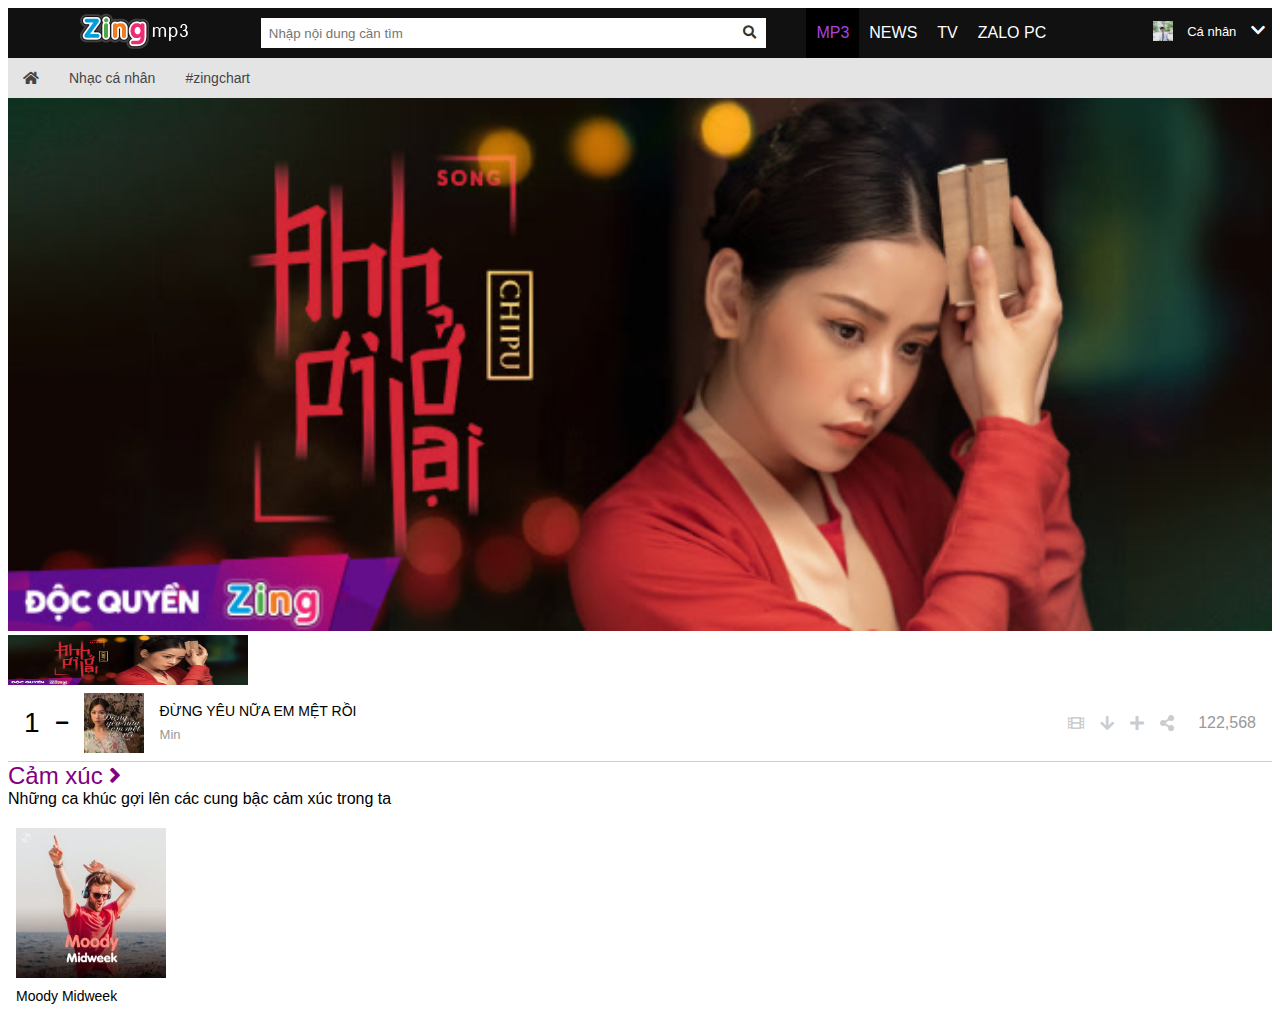
==== components.html @ 6f91f507 "Add feel component" ====
<!DOCTYPE html>
<html lang="en">
<head>
	<meta charset="UTF-8">
	<title>Component</title>
	<link rel="stylesheet" href="css/header.css">
	<link rel="stylesheet" href="css/nav.css">
	<link rel="stylesheet" href="css/banner.css">
	<link rel="stylesheet" href="css/zing-chart.css">
	<link rel="stylesheet" href="css/feel.css">
	<link rel="stylesheet" href="css/style.css">
	<link rel="stylesheet" href="https://use.fontawesome.com/releases/v5.8.1/css/all.css" />
</head>
<body>
	<!-- header -->
	<div class="header">
		<header>
			<div class="logo">
				<a href="#"><img src="images/icons/logo.png" alt="" /></a>
			</div>
			<div class="search-form">
				<form action="">
					<div class="input">
					<input type="text" name="" value="" placeholder="Nhập nội dung cần tìm">
					<button><i class="fas fa-search"></i></button>
					</div>
				</form>
			</div>
			<ul class="list-item">
				<a class="item active" href="#"><li>Mp3</li></a>
				<a class="item" href="#"><li>News</li></a>
				<a class="item" href="#"><li>Tv</li></a>
				<a class="item" href="#"><li>Zalo Pc</li></a>
			</ul>
			<div class="individual">
				<div class="hidden">
					<img src="images/header/individual.jpg" alt="">
					<div class="option">
						<a href="#"><i class="far fa-user-circle"></i> Nhạc cá nhân</a>
						<a href="#"><i class="fas fa-sign-out-alt"></i> Đăng xuất</a>						
					</div>
				</div>
				<div class="img"></div>
				<div class="text">Cá nhân</div>
				<div class="icon"><i class="fas fa-chevron-down"></i></div>
			</div>
		</header>
	</div>
	<!-- !header -->

	<!-- nav -->
	<div class="header">
		<nav>
			<ul class="main-menu">
				<li><a href="#"><i class="fas fa-home"></i></a></li>
				<li><a href="#">Nhạc cá nhân</a></li>
				<li class="has-sub-menu">
					<a href="#">#zingchart</a>
					<ul class="sub-menu">
						<li>
							<ul class="list-item">
								<li><h4>#zingchart</h4></li>
								<li><a href="#">bài hát</a></li>
								<li><a href="#">mv</a></li>
							</ul>
						</li>
						<li>
							<ul class="list-item">
								<li><h4>Tuần</h4></li>
								<li><a href="#">bài hát</a></li>
								<li><a href="#">mv</a></li>
							</ul>
						</li>
						<li>
							<ul class="list-item">
								<li><h4>Us - Uk chart</h4></li>
								<li><a href="#">bài hát</a></li>
								<li><a href="#">mv</a></li>
							</ul>
						</li>
						<li>
							<ul class="list-item">
								<li><h4>Kpop chart</h4></li>
								<li><a href="#">bài hát</a></li>
								<li><a href="#">mv</a></li>
							</ul>
						</li>
					</ul>
				</li>
			</ul>
		</nav>
	</div>
	<!-- !nav -->

	<!-- banner -->
	<div class="main">
		<div class="banner">
			<div class="image">
				<img src="images/banner/item1.jpg" alt="">
			</div>
			<div class="slide">
				<div class="item">
					<img src="images/banner/item1.jpg" alt="">
					<div class="overlay"></div>
				</div>
			</div>
		</div>
	</div>
	<!-- !banner -->

	<!-- zing-chart -->
	<div class="zing-chart">
		<div class="zing-chart-item">
			<div class="number">1 <i class="fas fa-minus"></i></div>
			<div class="info">
				<div class="image">
					<img src="./images/zing-chart/item1.jpg" alt="">
					<div class="overlay"></div>
				</div>
				<div class="song">
					<div class="title">Đừng yêu nữa em mệt rồi</div>
					<div class="singer">Min</div>
				</div>
			</div>
			<div class="icon">
				<i class="fas fa-film"></i>
				<i class="fas fa-arrow-down"></i>
				<i class="fas fa-plus"></i>
				<i class="fas fa-share-alt"></i>
			</div>
			<div class="view-count">122,568</div>
		</div>
	</div>
	<!-- zing-chart -->

	<!-- feel -->
	<div class="feel">
		<h3>Cảm xúc <i class="fas fa-angle-right"></i></h3>
		<p>Những ca khúc gợi lên các cung bậc cảm xúc trong ta</p>
		<div class="wrapper">
			<div class="row">
				<div class="feel-item">
					<div class="image">
						<img src="images/feel/item1.jpg" alt="">
						<div class="overlay">
							<img src="images/icons/play.png" alt="">
						</div>
					</div>
					<div class="title">Moody Midweek</div>
					<div class="singer"></div>
				</div>
			</div>
		</div>
	</div>
	<!-- !feel -->
	
</body>
</html>
---- css/header.css ----
* {
	box-sizing: border-box;
	font-family: Arial, sans-serif;
}

.header {
	
}

.header header {
	background-color: #111;
	color: #FFF;
	display: grid;
	grid-template-columns: 20% 40% 30% 10%;
	height: 50px;
}

.header header .logo {
	display: flex;
	justify-content: center;
	align-items: center;
	height: 50px;
}

.header header .logo img {
	height: 36px; 
}

.header header .search-form {
	margin: 10px 0;
	height: 30px;
	display: flex;
	background-color: #FFF;
}

.header header .search-form form {
	flex-grow: 1;
	display: flex;
}

.header header .search-form form .input {
	flex-grow: 1;
	display: flex;
	align-items: center;
	grid-template-columns: 95% 5%;
}

.header header .search-form form .input input {
	flex-basis: 94%;
	height: 100%;
	padding: 0 8px;
	border: none;
}

.header header .search-form form .input button {
	height: 100%;
	background: #FFF;
	border: none;
}

.header header .search-form form .input button:hover {
	background: #DDD;
}

.header header .search-form form .input i {
	color: #333;
	flex-basis: 6%;
	padding: 4px;
	display: flex;
	justify-content: center;
	align-items: center;
}

.header header .list-item {
	display: flex;
	list-style: none;
	height: 50px;
	margin: 0;
}

.header header .list-item .item {
	padding: 0 10px;
	display: flex;
	justify-content: center;
	align-items: center;
	color: #FFF;
	text-decoration: none;
	text-transform: uppercase;
}

.header header .list-item .item:hover {
	background-color: #000;
	color: rgb(168, 69, 222);
}

.header header .list-item .active {
	background-color: #000;
	color: rgb(168, 69, 222);
}

.header header .individual {
	display: flex;
	justify-content: space-around;
	align-items: center;
	height: 46px;
	position: relative;
}

.header header .individual .img {
	width: 20px;
	height: 20px;
	background-image: url('../images/header/individual.jpg');
	background-size: cover;
}

.header header .individual .text {
	font-size: 13px;
}

.header header .individual .hidden {
	width: 310px;
	height: 140px;
	background-color: #FFF;
	position: absolute;
	top: 100%;
	right: 0;
	display: none;
	padding: 15px 20px;
}

.header header .individual:hover .hidden {
	display: flex;
}

.header header .individual .hidden img {
	width: 80px;
	height: 80px;
}

.header header .individual .hidden .option {
	height: 80px;
	padding: 0 16px;
	display: flex;
	flex-direction: column;
	justify-content: space-around;
}

.header header .individual .hidden .option a {
	color: #000;
	text-decoration: none;
	margin-bottom: 8px;
}

.header header .individual .hidden .option a:hover {
	color: #f948c9;
}
---- css/nav.css ----
nav {
	background-color: #E4E4E4;
	height: 40px;
	font-size: 14px;
}

nav .main-menu {
	display: flex;
	list-style: none;
	padding: 0;
	height: 100%;
	margin: 0;
}

nav .main-menu a {
	display: flex;
	justify-content: center;
	align-items: center;
	height: 100%;
	text-decoration: none;
	color: #444;
	padding: 0 15px;
	transition: all 0.3s;
}

nav .main-menu a:hover {
	background-color: #FFF;
	color: rgb(168, 69, 222);
}

nav .main-menu .has-sub-menu {
	position: relative;
	transition: all 0.3s;
}

nav .main-menu .has-sub-menu:hover .sub-menu {
	display: flex;
	background-color: #FFF;
	padding: 0 20px;
}

nav .main-menu .sub-menu {
	display: none;
	position: absolute;
	list-style: none;
	top: 100%;
	left: 0;
}

nav .main-menu .sub-menu .list-item {
	width: 150px;
	display: flex;
	flex-direction: column;
	padding: 20px 0;
	list-style: none;
}

nav .main-menu .sub-menu .list-item h4 {
	color: #777;
	text-transform: uppercase;
	margin: 10px 0;
}

nav .main-menu .sub-menu .list-item a{
	display: flex;
	justify-content: left;
	padding: 0;
	margin-bottom: 8px;
	text-transform: capitalize;
}
---- css/banner.css ----
.main .banner {
	display: flex;
	flex-direction: column;
}

.main .banner .image img {
	width: 100%;
}

.main .banner .slide {
	display: flex;
	justify-content: space-between;
}

.main .banner .slide .item {
	position: relative;
	height: 50px;
	width: 122px;
	background-size: cover;
	width: 19%;
	transition: all 1s;
}

.main .banner .slide .item img {
	width: 100%;
	height: 100%;
}

.main .banner .slide .item:hover .overlay {
	opacity: 1;
	background-color: rgba(232, 122, 210, 0.3);
}
---- css/zing-chart.css ----
.zing-chart .zing-chart-item {
	padding: 8px 0px;
	display: flex;
	border-bottom: 1px solid #CCC;
}

.zing-chart .zing-chart-item .number {
	display: flex;
	justify-content: center;
	align-items: center;
	padding: 0 16px;
	font-size: 28px;
	font-weight: 400;
}

.zing-chart .zing-chart-item .number i {
	margin-left: 16px;
	font-size: 0.5em;
}

.zing-chart .zing-chart-item .info {
	display: flex;
	align-items: center;
	flex-grow: 1;
}

.zing-chart .zing-chart-item .info .image {
	position: relative;
	width: 60px;
	height: 60px;
}

.zing-chart .zing-chart-item .info .image:hover .overlay{
	opacity: 1;
}

.zing-chart .zing-chart-item .info .image img {
	width: 100%;
	height: 100%;
}

.zing-chart .zing-chart-item .info .song {
	padding: 0 16px;
}

.zing-chart .zing-chart-item .info .song .title {
	font-size: 14px;
	margin-bottom: 8px;
	text-transform: uppercase;
}

.zing-chart .zing-chart-item .info .song .singer {
	font-size: 13px;
	color: #999;
}

.zing-chart .zing-chart-item .icon {
	display: flex;
	justify-content: center;
	align-items: center;
	color: #CCC;
}

.zing-chart .zing-chart-item .icon i {
	margin: 0 8px;
}

.zing-chart .zing-chart-item .info .icon i {
	margin: 0 2px;
}

.zing-chart .zing-chart-item .view-count {
	padding: 0 16px;
	color: #999;
	display: flex;
	justify-content: center;
	align-items: center;
}
---- css/feel.css ----
.feel h3 {
	color: rgb(128, 0, 128);
	font-size: 1.5em;
	font-weight: 300;
	margin: 0;
}

.feel p {
	color: ;
	margin: 0 0 20px;
}

.feel .wrapper {
 	display: flex;
 	flex-direction: column;
}

.feel .wrapper .row {
	display: flex;
}

.feel .feel-item {
	width: 180px;
	display: flex;
	flex-direction: column;
	min-height: 200px;
	padding: 0 8px;
}

.feel .feel-item .image {
	width: 150px;
	height: 150px;
	position: relative;
	margin-bottom: 10px;
}

.feel .feel-item .image:hover .overlay{
	opacity: 1;
}

.feel .feel-item .image img{
	width: 100%;
	height: 100%;
}

.feel .feel-item .title {
	font-weight: 500;
	font-size: 14px;
	text-transform: capitalize;
	margin-bottom: 8px;
}

.feel .feel-item .singer {
	font-weight: 300;
	font-size: 13px;
	color: #999;
	text-transform: capitalize;
}
---- css/style.css ----
.overlay {
	height: 100%;
	width: 100%;
	background-color: rgba(0, 0, 0, 0.3);
	position: absolute;
	top: 0;
	left: 0;
	opacity: 0;
	transition: all 0.3s;
	display: flex;
	justify-content: center;
	align-items: center;
}

.overlay img {
	transform: scale(0.2);
	transition: all 0.3s;
}

.overlay:hover img{
	transform: scale(0.5);
}
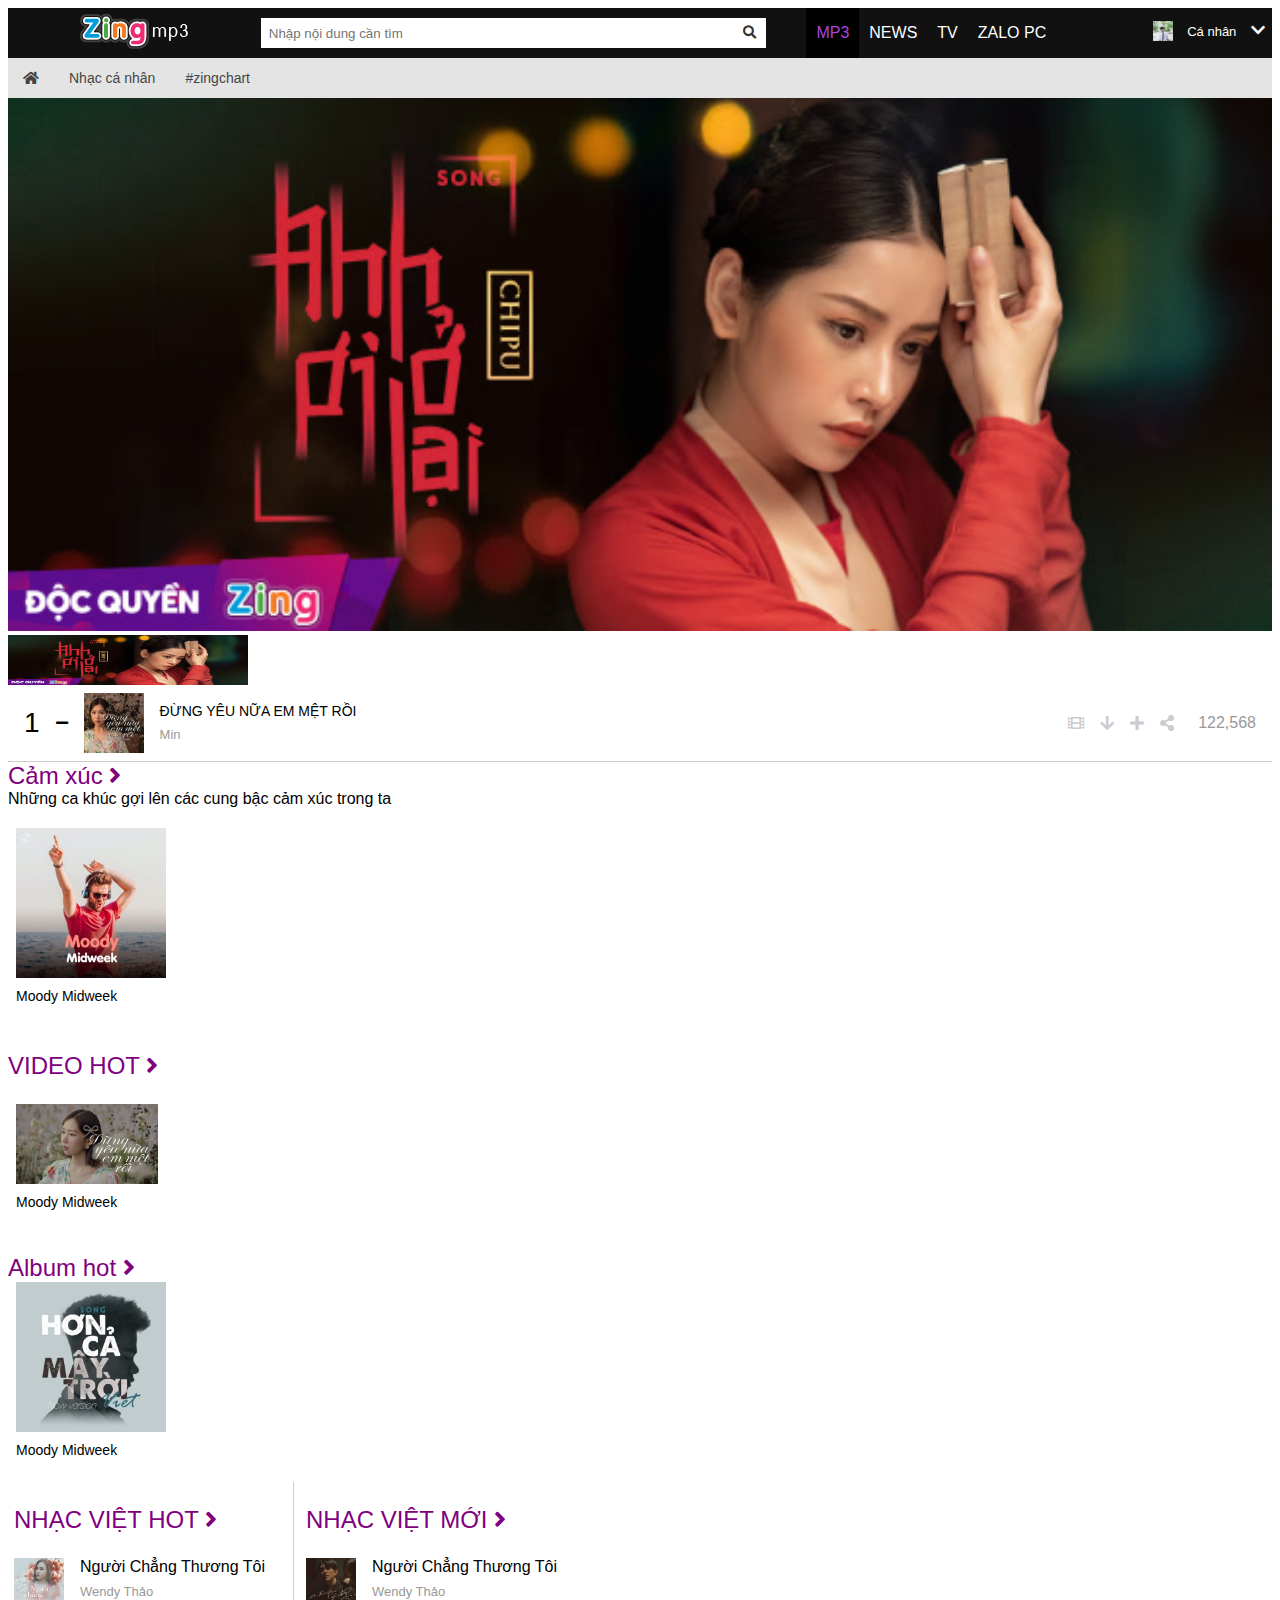
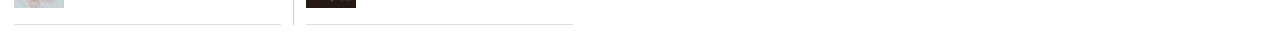
==== commit c683902a: "Add hot-album, hot-videl, vietnamese-music component" ====
--- a/components.html
+++ b/components.html
@@ -8,6 +8,8 @@
 	<link rel="stylesheet" href="css/banner.css">
 	<link rel="stylesheet" href="css/zing-chart.css">
 	<link rel="stylesheet" href="css/feel.css">
+	<link rel="stylesheet" href="css/hot-video.css">
+	<link rel="stylesheet" href="css/vietnamese-music.css">
 	<link rel="stylesheet" href="css/style.css">
 	<link rel="stylesheet" href="https://use.fontawesome.com/releases/v5.8.1/css/all.css" />
 </head>
@@ -154,5 +156,76 @@
 	</div>
 	<!-- !feel -->
 	
+	<!-- hot-video -->
+	<div class="hot-video">
+		<h3>Video hot <i class="fas fa-angle-right"></i></h3>
+		<div class="wrapper">
+			<div class="row">
+				<div class="hot-video-item">
+					<div class="image">
+						<img src="images/hot-video/item1.jpg" alt="">
+						<div class="overlay">
+							<img src="images/icons/play.png" alt="">
+						</div>
+					</div>
+					<div class="title">Moody Midweek</div>
+					<div class="singer"></div>
+				</div>
+			</div>
+		</div>
+	</div>
+	<!-- !hot-video -->
+
+	<!-- hot-album -->
+	<div class="feel">
+		<h3>Album hot <i class="fas fa-angle-right"></i></h3>
+		<div class="wrapper">
+			<div class="row">
+				<div class="feel-item">
+					<div class="image">
+						<img src="images/hot-album/item1.jpg" alt="">
+						<div class="overlay">
+							<img src="images/icons/play.png" alt="">
+						</div>
+					</div>
+					<div class="title">Moody Midweek</div>
+					<div class="singer"></div>
+				</div>
+			</div>
+		</div>
+	</div>
+	<!-- !hot-album -->
+
+	<!-- vietnamese-music -->
+	<div class="vietnamese-music">
+		<div class="left">
+			<h3>Nhạc việt HOT <i class="fas fa-angle-right"></i></h3>
+			<div class="item">
+				<div class="image">
+					<img src="images/vietnamese-music/hot/item1.jpg" alt="">
+					<div class="overlay"></div>
+				</div>
+				<div class="info">
+					<div class="title">Người chẳng thương tôi</div>
+					<div class="singer">Wendy thảo</div>
+				</div>
+			</div>
+		</div>
+		<div class="right">
+			<h3>Nhạc việt mới <i class="fas fa-angle-right"></i></h3>
+			<div class="item">
+				<div class="image">
+					<img src="images/vietnamese-music/new/item1.jpg" alt="">
+					<div class="overlay"></div>
+				</div>
+				<div class="info">
+					<div class="title">Người chẳng thương tôi</div>
+					<div class="singer">Wendy thảo</div>
+				</div>
+			</div>
+		</div>
+	</div>
+	<!-- !vietnamese-music -->
+	
 </body>
 </html>--- a/css/hot-video.css
+++ b/css/hot-video.css
@@ -0,0 +1,58 @@
+.hot-video h3 {
+	color: rgb(128, 0, 128);
+	font-size: 1.5em;
+	font-weight: 300;
+	text-transform: uppercase;
+}
+
+.hot-video p {
+	color: ;
+	margin: 0 0 20px;
+}
+
+.hot-video .wrapper {
+ 	display: flex;
+ 	flex-direction: column;
+}
+
+.hot-video .wrapper .row {
+	display: flex;
+}
+
+.hot-video .hot-video-item {
+	width: 180px;
+	display: flex;
+	flex-direction: column;
+	min-height: 150px;
+	padding: 0 8px;
+}
+
+.hot-video .hot-video-item .image {
+	width: 142px;
+	height: 80px;
+	position: relative;
+	margin-bottom: 10px;
+}
+
+.hot-video .hot-video-item .image:hover .overlay{
+	opacity: 1;
+}
+
+.hot-video .hot-video-item .image img{
+	width: 100%;
+	height: 100%;
+}
+
+.hot-video .hot-video-item .title {
+	font-weight: 500;
+	font-size: 14px;
+	text-transform: capitalize;
+	margin-bottom: 8px;
+}
+
+.hot-video .hot-video-item .singer {
+	font-weight: 300;
+	font-size: 13px;
+	color: #999;
+	text-transform: capitalize;
+}--- a/css/vietnamese-music.css
+++ b/css/vietnamese-music.css
@@ -0,0 +1,55 @@
+.vietnamese-music {
+	display: flex;
+}
+
+.vietnamese-music h3 {
+	color: rgb(128, 0, 128);
+	font-size: 1.5em;
+	font-weight: 300;
+	text-transform: uppercase;
+}
+
+.vietnamese-music .left {
+	padding: 0 12px 0 6px;
+	border-right: 1px solid #CCC;
+}
+
+.vietnamese-music .right {
+	padding: 0 6px 0 12px;
+}
+
+.vietnamese-music .item {
+	display: flex;
+	padding-bottom: 16px;
+	border-bottom: 1px solid #DDD;
+}
+
+.vietnamese-music .item .image {
+	position: relative;
+	width: 50px;
+	height: 50px;
+}
+
+.vietnamese-music .item .image:hover .overlay {
+	opacity: 1;
+}
+
+.vietnamese-music .item .image img {
+	width: 100%;
+	height: 100%;
+}
+
+.vietnamese-music .item .info {
+	padding: 0 16px;
+}
+
+.vietnamese-music .item .info .title {
+	text-transform: capitalize;
+	margin-bottom: 8px;
+}
+
+.vietnamese-music .item .info .singer {
+	text-transform: capitalize;
+	font-size: 13px;
+	color: #999;
+}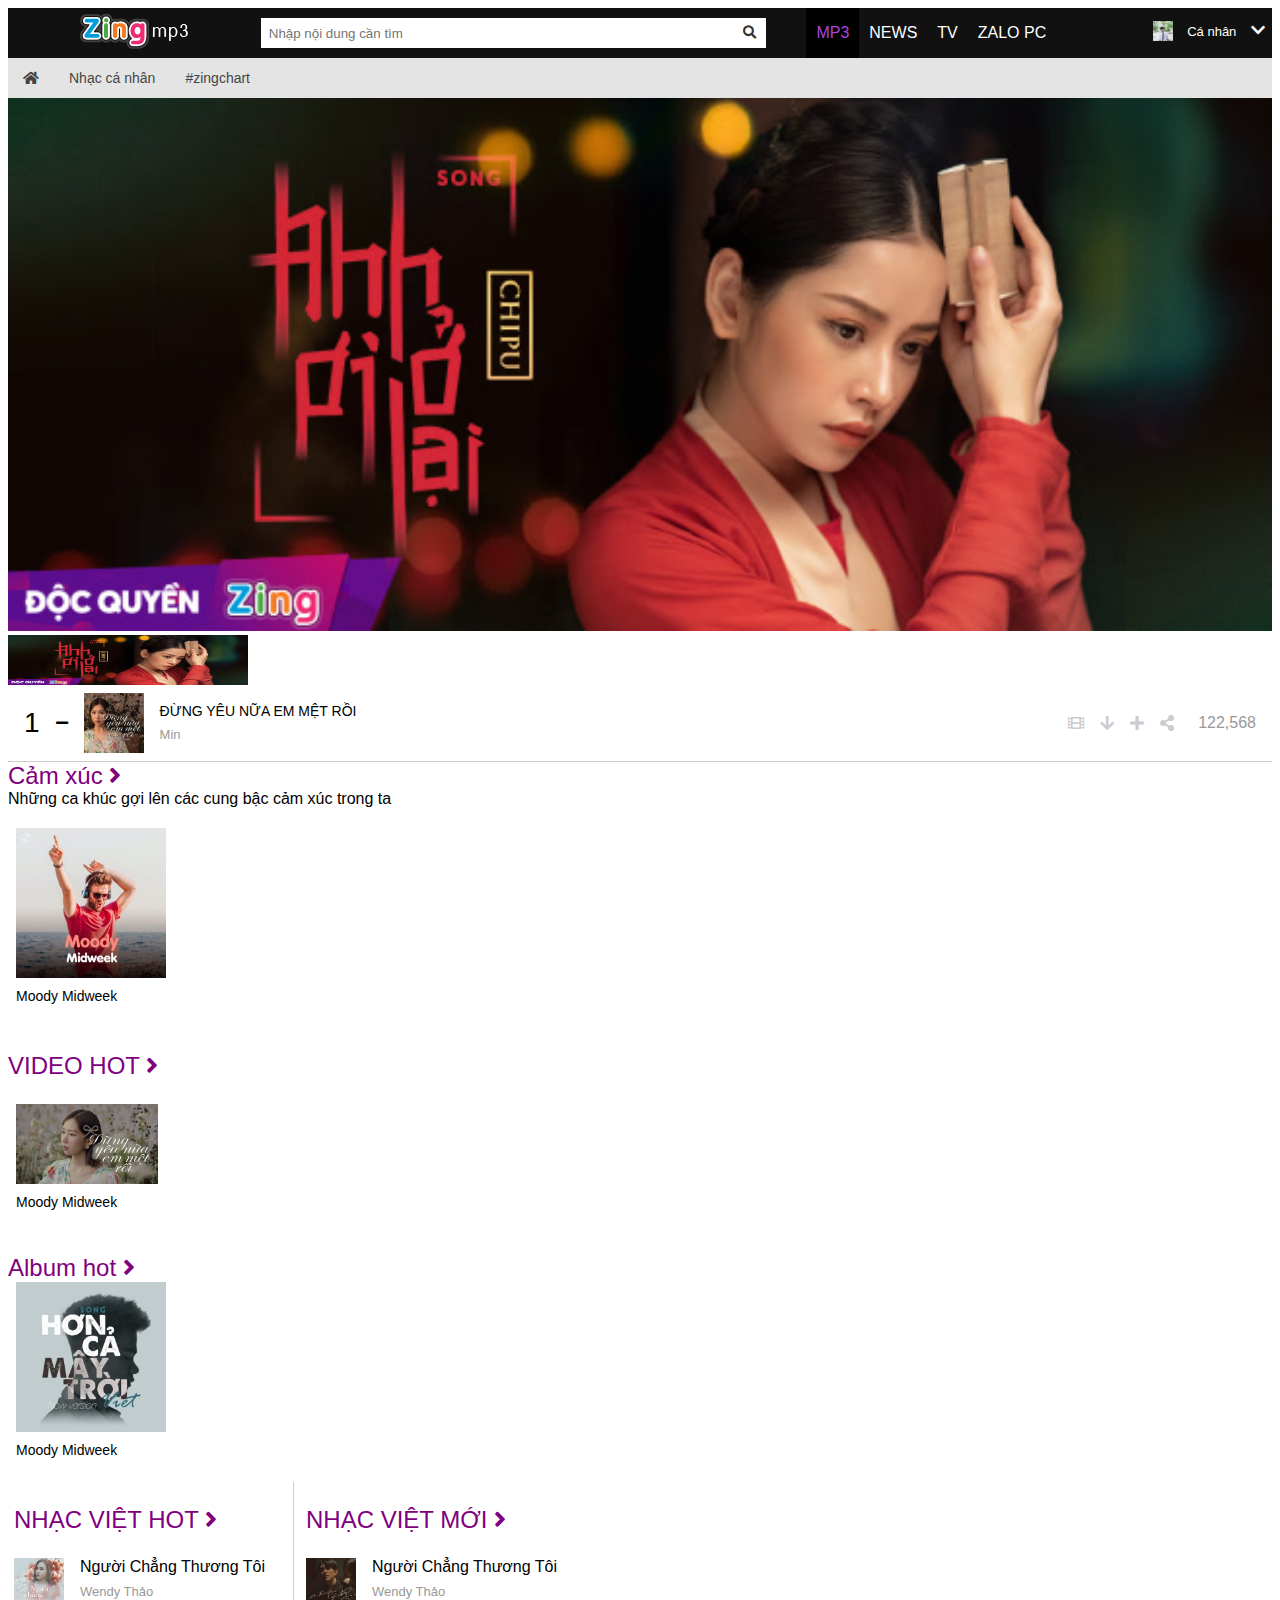
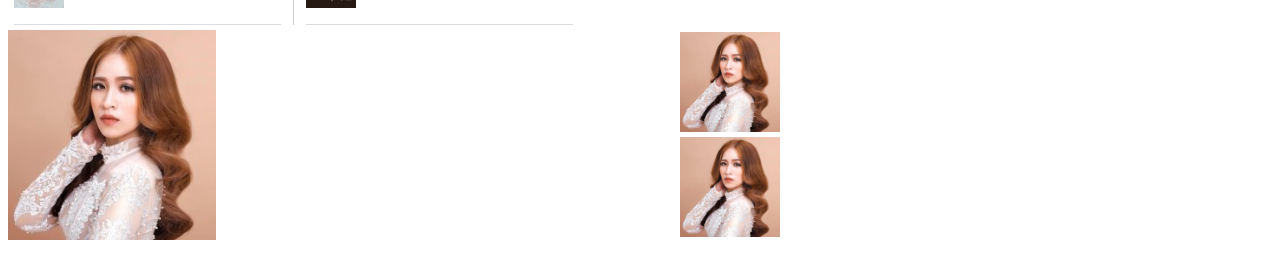
==== commit ad67281e: "Add hot-artis component" ====
--- a/components.html
+++ b/components.html
@@ -10,6 +10,7 @@
 	<link rel="stylesheet" href="css/feel.css">
 	<link rel="stylesheet" href="css/hot-video.css">
 	<link rel="stylesheet" href="css/vietnamese-music.css">
+	<link rel="stylesheet" href="css/hot-artist.css">
 	<link rel="stylesheet" href="css/style.css">
 	<link rel="stylesheet" href="https://use.fontawesome.com/releases/v5.8.1/css/all.css" />
 </head>
@@ -226,6 +227,28 @@
 		</div>
 	</div>
 	<!-- !vietnamese-music -->
+
+	<!-- hot-artist -->
+	<div class="hot-artist">
+		<div class="first-item">
+			<img src="./images/hot-artist/first-item.jpg" alt="">
+		</div>
+		<div class="right">
+			<div class="row">
+				<div class="item">
+					<img src="./images/hot-artist/first-item.jpg" alt="">
+					<div class="overlay"></div>
+				</div>
+			</div>
+			<div class="row">
+				<div class="item">
+					<img src="./images/hot-artist/first-item.jpg" alt="">
+					<div class="overlay"></div>
+				</div>
+			</div>
+		</div>
+	</div>
+	<!-- !hot-artist -->
 	
 </body>
 </html>--- a/css/hot-artist.css
+++ b/css/hot-artist.css
@@ -0,0 +1,49 @@
+* {
+	box-sizing: border-box;
+}
+
+.hot-artist {
+	display: flex;
+	height: 220px;
+	padding: 5px 0;
+}
+
+.hot-artist .first-item {
+	width: 208px;
+	height: 210px;
+}
+
+.hot-artist .first-item img {
+	width: 100%;
+	height: 100%;
+}
+
+.hot-artist .right {
+	height: 100%;
+	width: 80%;
+	left: 20%;
+	display: flex;
+	justify-content: space-around;
+	padding-left: 16px;
+	flex-direction: column;
+}
+
+.hot-artist .right .row {
+	display: flex;
+	justify-content: space-around;
+	align-items: center;
+}
+
+.hot-artist .right .row .item {
+	position: relative;
+}
+
+.hot-artist .right .row .item {
+	width: 100px;
+	height: 100px;
+}
+
+.hot-artist .right .row .item img {
+	width: 100%;
+	height: 100%;
+}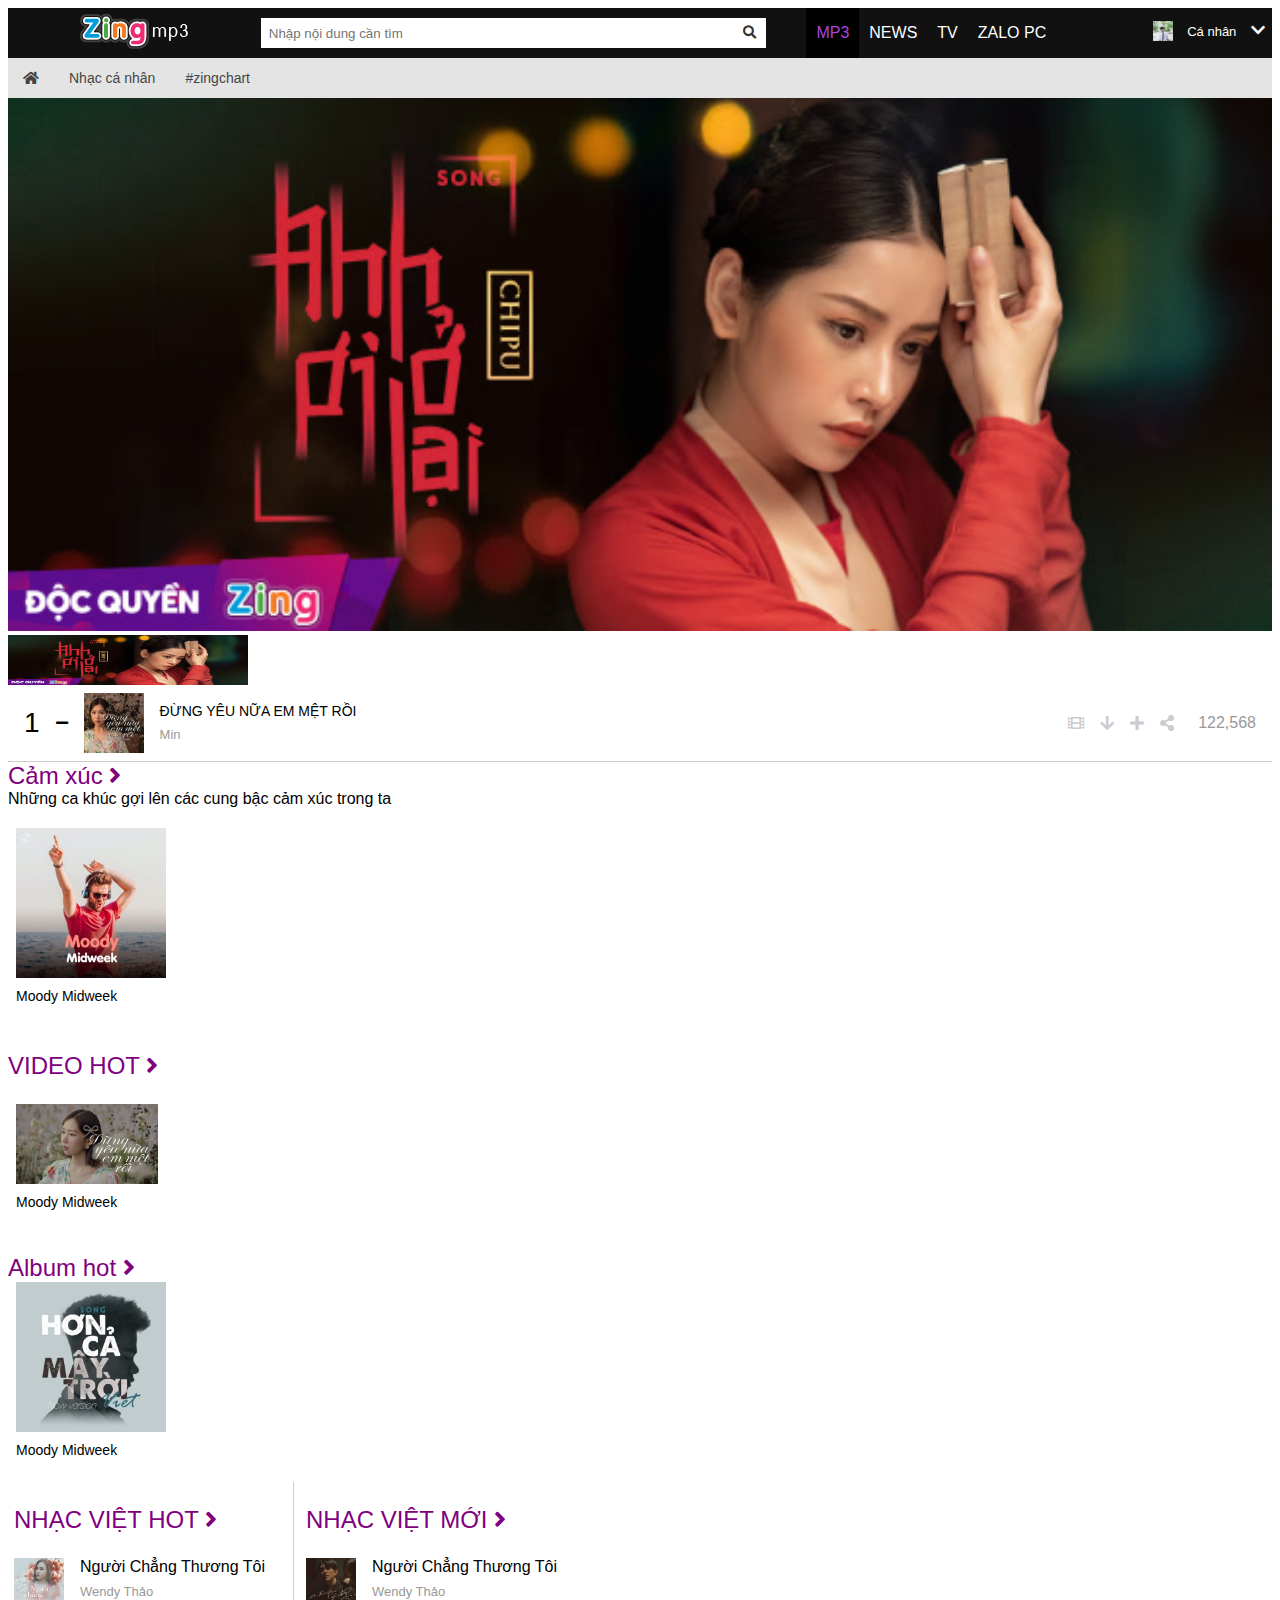
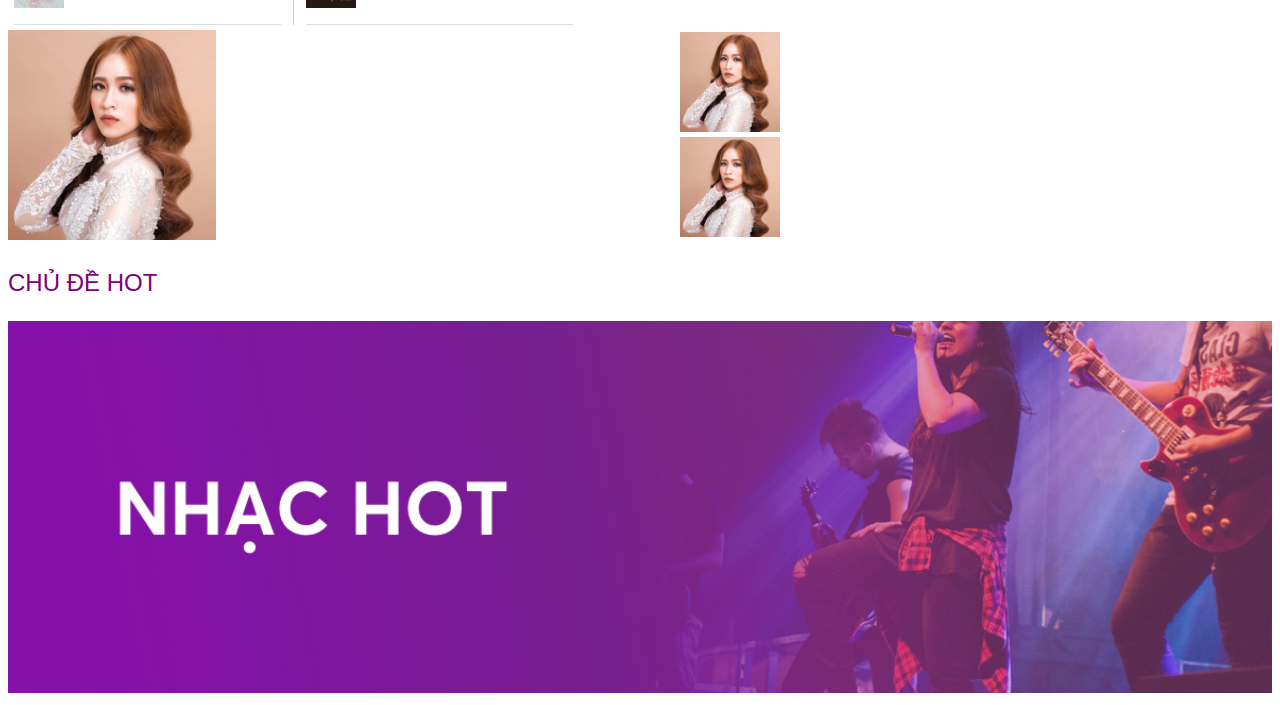
==== commit 3298e631: "Add hot-topic component" ====
--- a/components.html
+++ b/components.html
@@ -11,6 +11,7 @@
 	<link rel="stylesheet" href="css/hot-video.css">
 	<link rel="stylesheet" href="css/vietnamese-music.css">
 	<link rel="stylesheet" href="css/hot-artist.css">
+	<link rel="stylesheet" href="css/hot-topic.css">
 	<link rel="stylesheet" href="css/style.css">
 	<link rel="stylesheet" href="https://use.fontawesome.com/releases/v5.8.1/css/all.css" />
 </head>
@@ -237,7 +238,7 @@
 			<div class="row">
 				<div class="item">
 					<img src="./images/hot-artist/first-item.jpg" alt="">
-					<div class="overlay"></div>
+					<div class="overlay"><p>Wendy thao</p></div>
 				</div>
 			</div>
 			<div class="row">
@@ -249,6 +250,13 @@
 		</div>
 	</div>
 	<!-- !hot-artist -->
+
+	<div class="hot-topic">
+		<h3>Chủ đề hot</h3>
+		<div class="item">
+			<img src="images/hot-topic/item1.jpg" alt="">
+		</div>
+	</div>
 	
 </body>
 </html>--- a/css/hot-artist.css
+++ b/css/hot-artist.css
@@ -46,4 +46,8 @@
 .hot-artist .right .row .item img {
 	width: 100%;
 	height: 100%;
+}
+
+.hot-artist .right .row .item:hover .overlay {
+	opacity: 1;
 }--- a/css/hot-topic.css
+++ b/css/hot-topic.css
@@ -0,0 +1,11 @@
+.hot-topic h3 {
+	color: rgb(128, 0, 128);
+	font-size: 1.5em;
+	font-weight: 300;
+	text-transform: uppercase;
+}
+
+.hot-topic .item img {
+	width: 100%;
+	height: 100%;
+}--- a/css/style.css
+++ b/css/style.css
@@ -19,4 +19,17 @@
 
 .overlay:hover img{
 	transform: scale(0.5);
-}+}
+
+.overlay p {
+	color: #FFF;
+	transform: scale(0.5);
+	transition: all 0.3s;
+	text-transform: capitalize;
+}
+
+.overlay:hover p {
+	transform: scale(1);
+	color: #FFF;
+	text-transform: capitalize;
+}
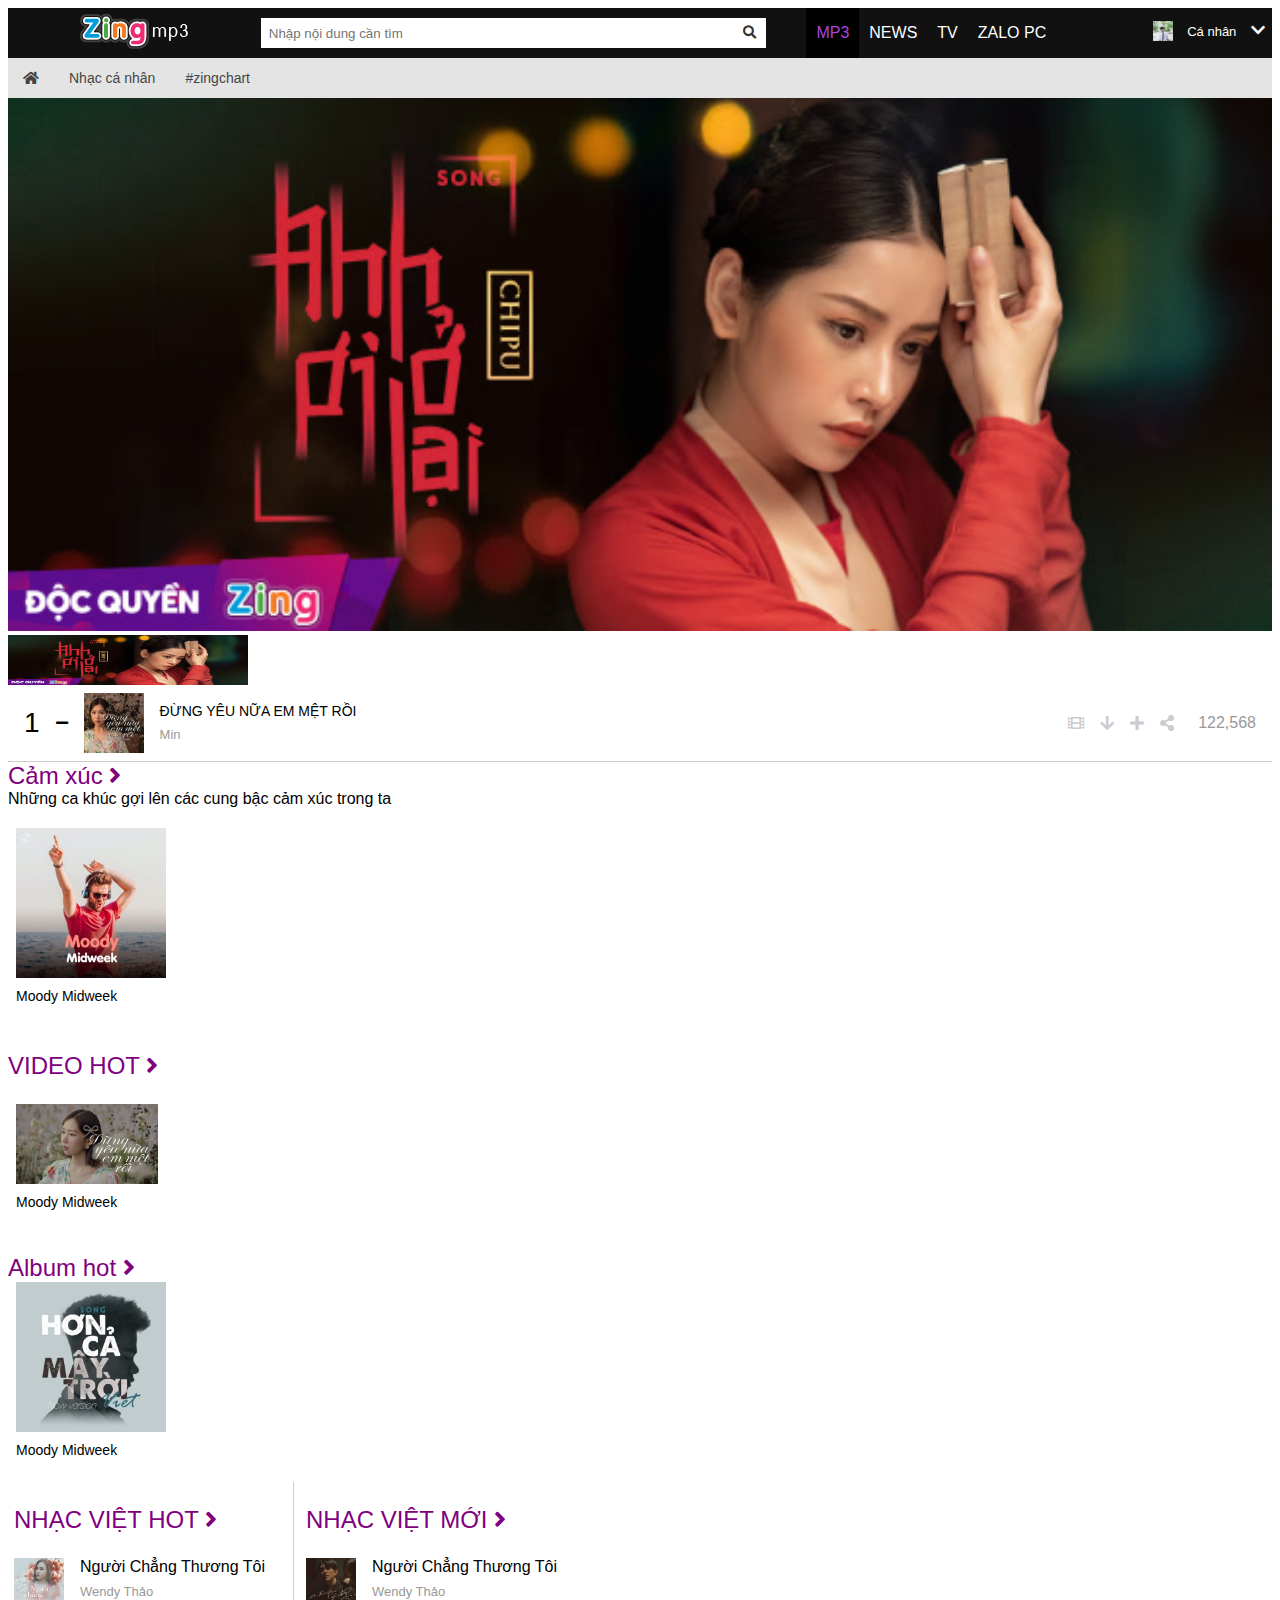
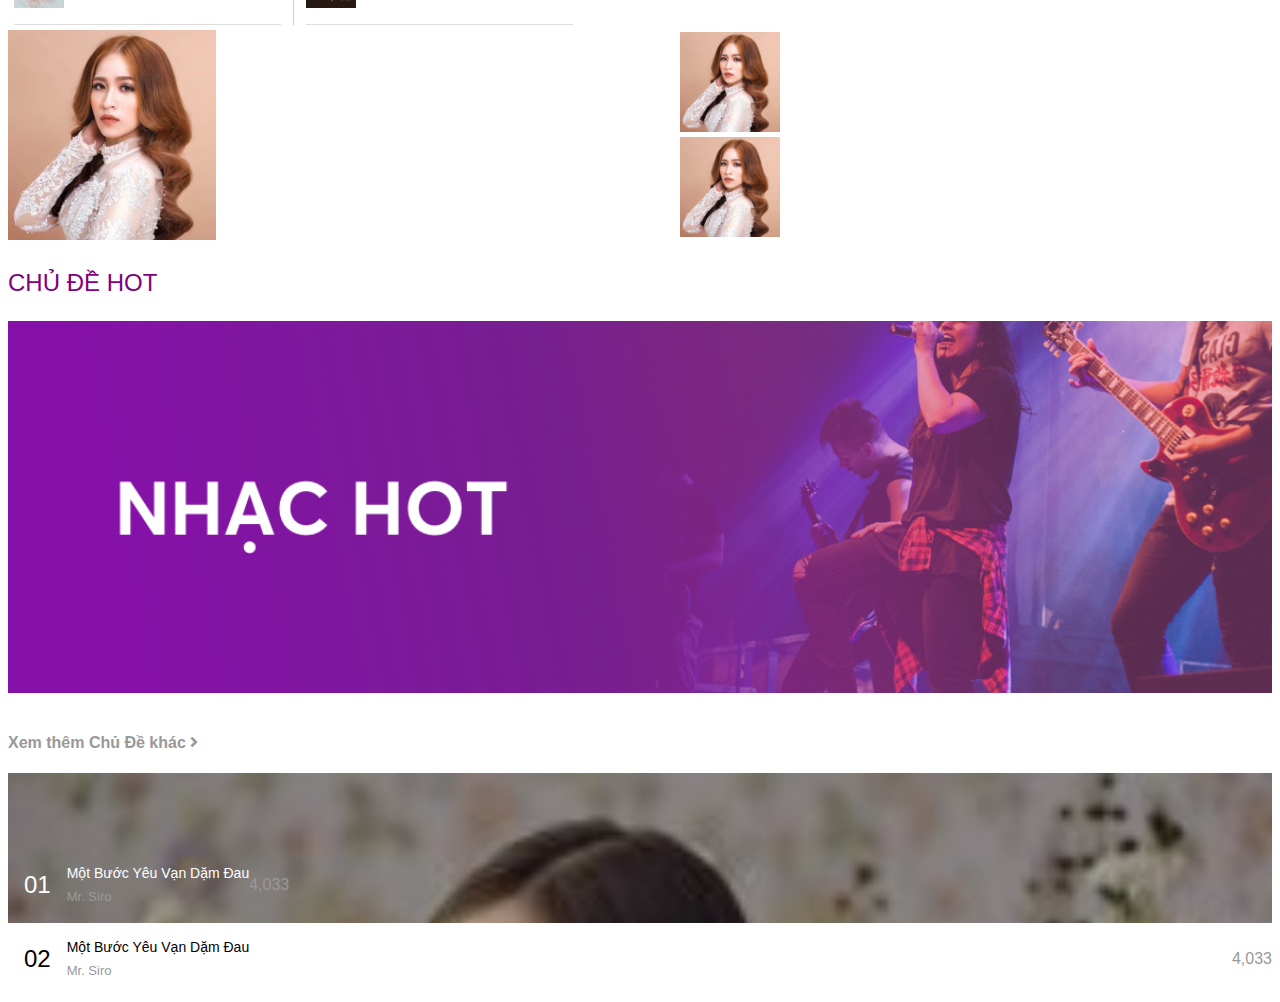
==== commit 904c33e6: "Add weekly-chart-song component" ====
--- a/components.html
+++ b/components.html
@@ -12,6 +12,7 @@
 	<link rel="stylesheet" href="css/vietnamese-music.css">
 	<link rel="stylesheet" href="css/hot-artist.css">
 	<link rel="stylesheet" href="css/hot-topic.css">
+	<link rel="stylesheet" href="css/weekly-chart-song.css">
 	<link rel="stylesheet" href="css/style.css">
 	<link rel="stylesheet" href="https://use.fontawesome.com/releases/v5.8.1/css/all.css" />
 </head>
@@ -251,12 +252,39 @@
 	</div>
 	<!-- !hot-artist -->
 
+	<!-- hot-topic -->
 	<div class="hot-topic">
 		<h3>Chủ đề hot</h3>
 		<div class="item">
 			<img src="images/hot-topic/item1.jpg" alt="">
 		</div>
-	</div>
+		<h4>Xem thêm Chủ Đề khác <i class="fas fa-angle-right"></i></h4>
+	</div>
+	<!-- !hot-topic -->
+
+	<!-- weekly-chart-song -->
+	<div class="weekly-chart-song">
+		<div class="first-item">
+			<div class="item">
+				<div class="number">01</div>
+					<div class="info">
+						<div class="title">một bước yêu vạn dặm đau</div>
+						<div class="singer">mr. siro</div>
+					</div>
+				<div class="view-count">4,033</div>
+			</div>
+			<div class="overlay"></div>
+		</div>
+		<div class="item">
+			<div class="number">02</div>
+			<div class="info">
+				<div class="title">một bước yêu vạn dặm đau</div>
+				<div class="singer">mr. siro</div>
+			</div>
+			<div class="view-count">4,033</div>
+		</div>
+	</div>
+	<!-- !weekly-chart-song -->
 	
 </body>
 </html>--- a/css/hot-topic.css
+++ b/css/hot-topic.css
@@ -5,6 +5,18 @@
 	text-transform: uppercase;
 }
 
+.hot-topic h4 {
+	color: #999;
+}
+
+.hot-topic h4:hover {
+	color: rgb(128, 0, 128);
+}
+
+.hot-topic .item {
+	padding-bottom: 16px;
+}
+
 .hot-topic .item img {
 	width: 100%;
 	height: 100%;
--- a/css/weekly-chart-song.css
+++ b/css/weekly-chart-song.css
@@ -0,0 +1,62 @@
+.weekly-chart-song {
+	display: flex;
+	flex-direction: column;
+}
+
+.weekly-chart-song .first-item {
+	position: relative;
+	background-image: url('../images//hot-video/item1.jpg');
+	background-size: cover;
+	background-repeat: no-repeat;
+	height: 150px;
+}
+
+.weekly-chart-song .first-item .item {
+	position: absolute;
+	color: #FFF;
+	bottom: 2%;
+}
+
+.weekly-chart-song .first-item:hover .overlay {
+	opacity: 1;
+}
+
+.weekly-chart-song .first-item img {
+	width: 100%;
+	height: 100%;
+	position: relative;
+}
+
+.weekly-chart-song .item {
+	justify-content: center;
+	align-items: center;
+	display: flex;
+	padding: 16px 0;
+	border-bottom: 1px splid #DDD;
+}
+
+.weekly-chart-song .item .number {
+	padding: 0 16px;
+	font-size: 24px;
+	font-weight: 500;
+}
+
+.weekly-chart-song .item .info {
+	text-transform: capitalize;
+	font-size: 14px;
+	flex-grow: 1;
+}
+
+.weekly-chart-song .item .info .title {
+	margin-bottom: 8px;
+}
+
+.weekly-chart-song .item .info .singer {
+	color: #999;
+	font-size: 13px;
+}
+
+.weekly-chart-song .item .view-count {
+	color: #999;
+}
+
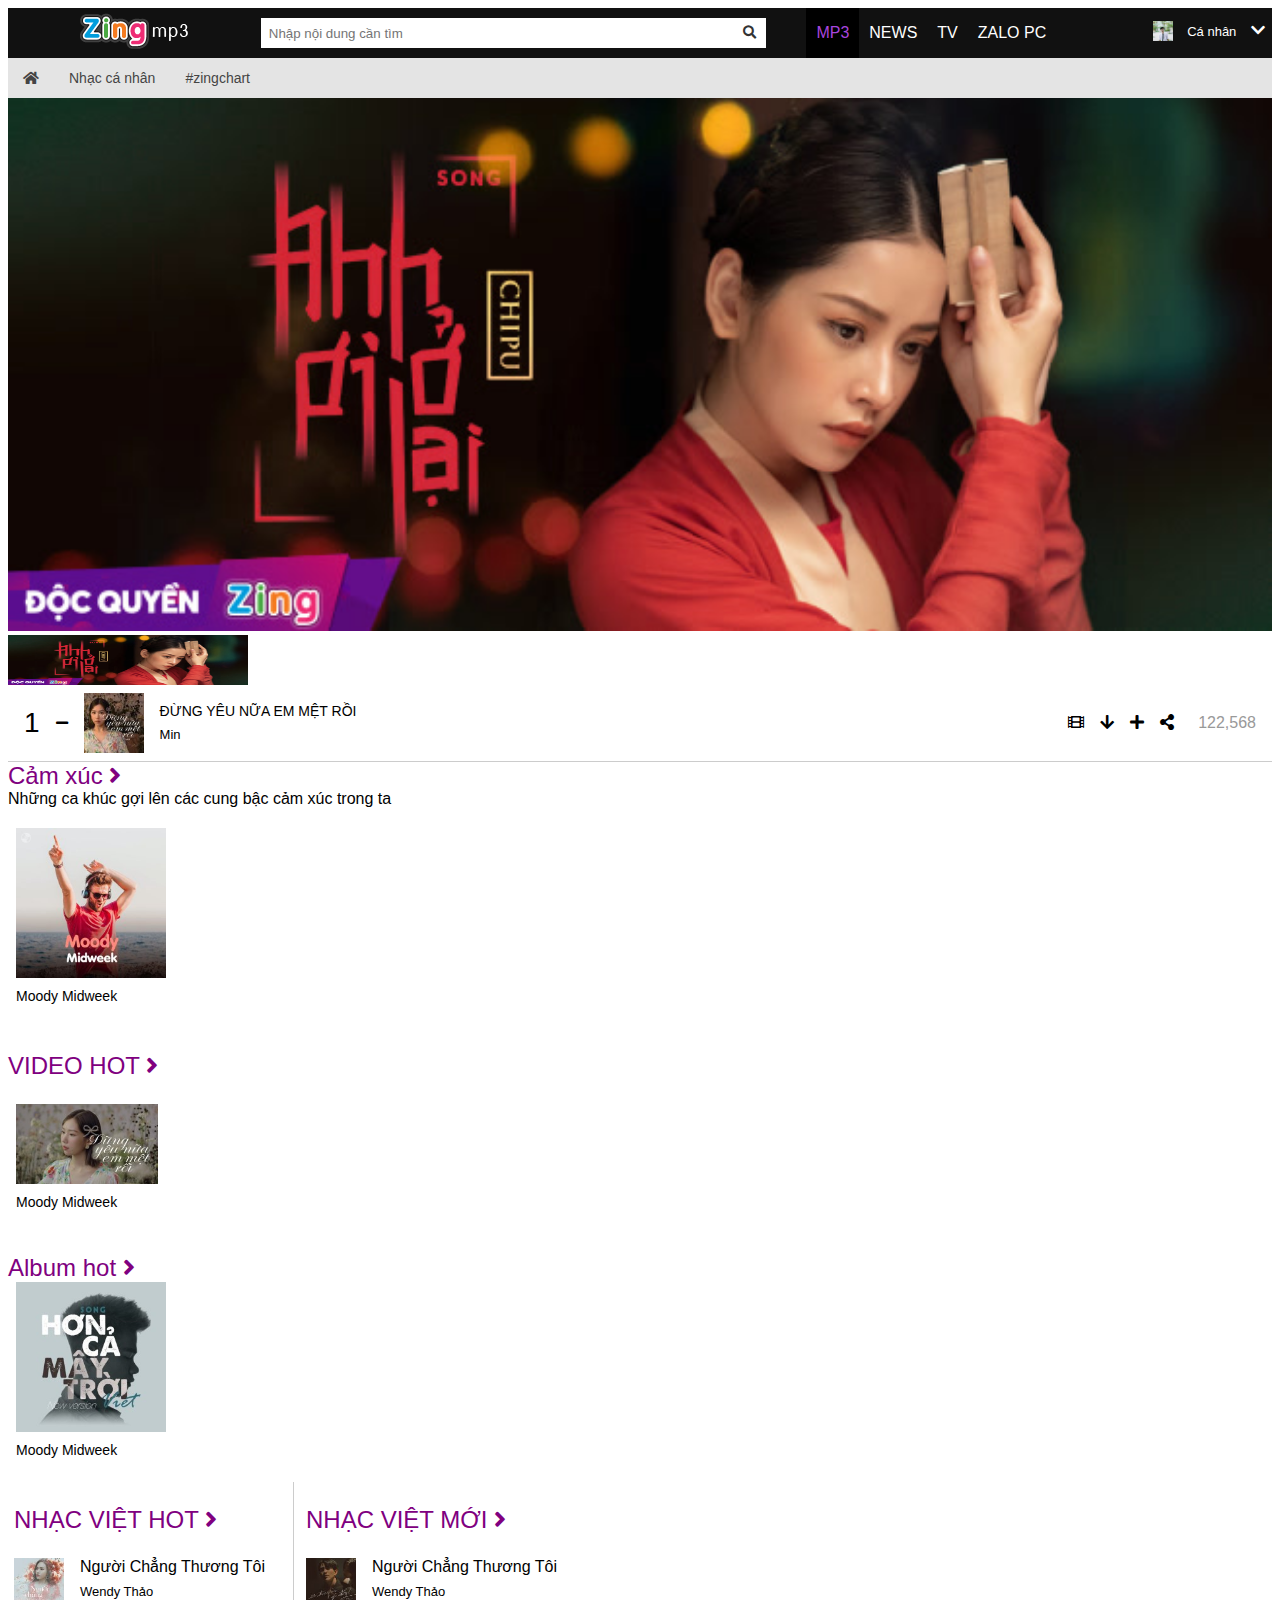
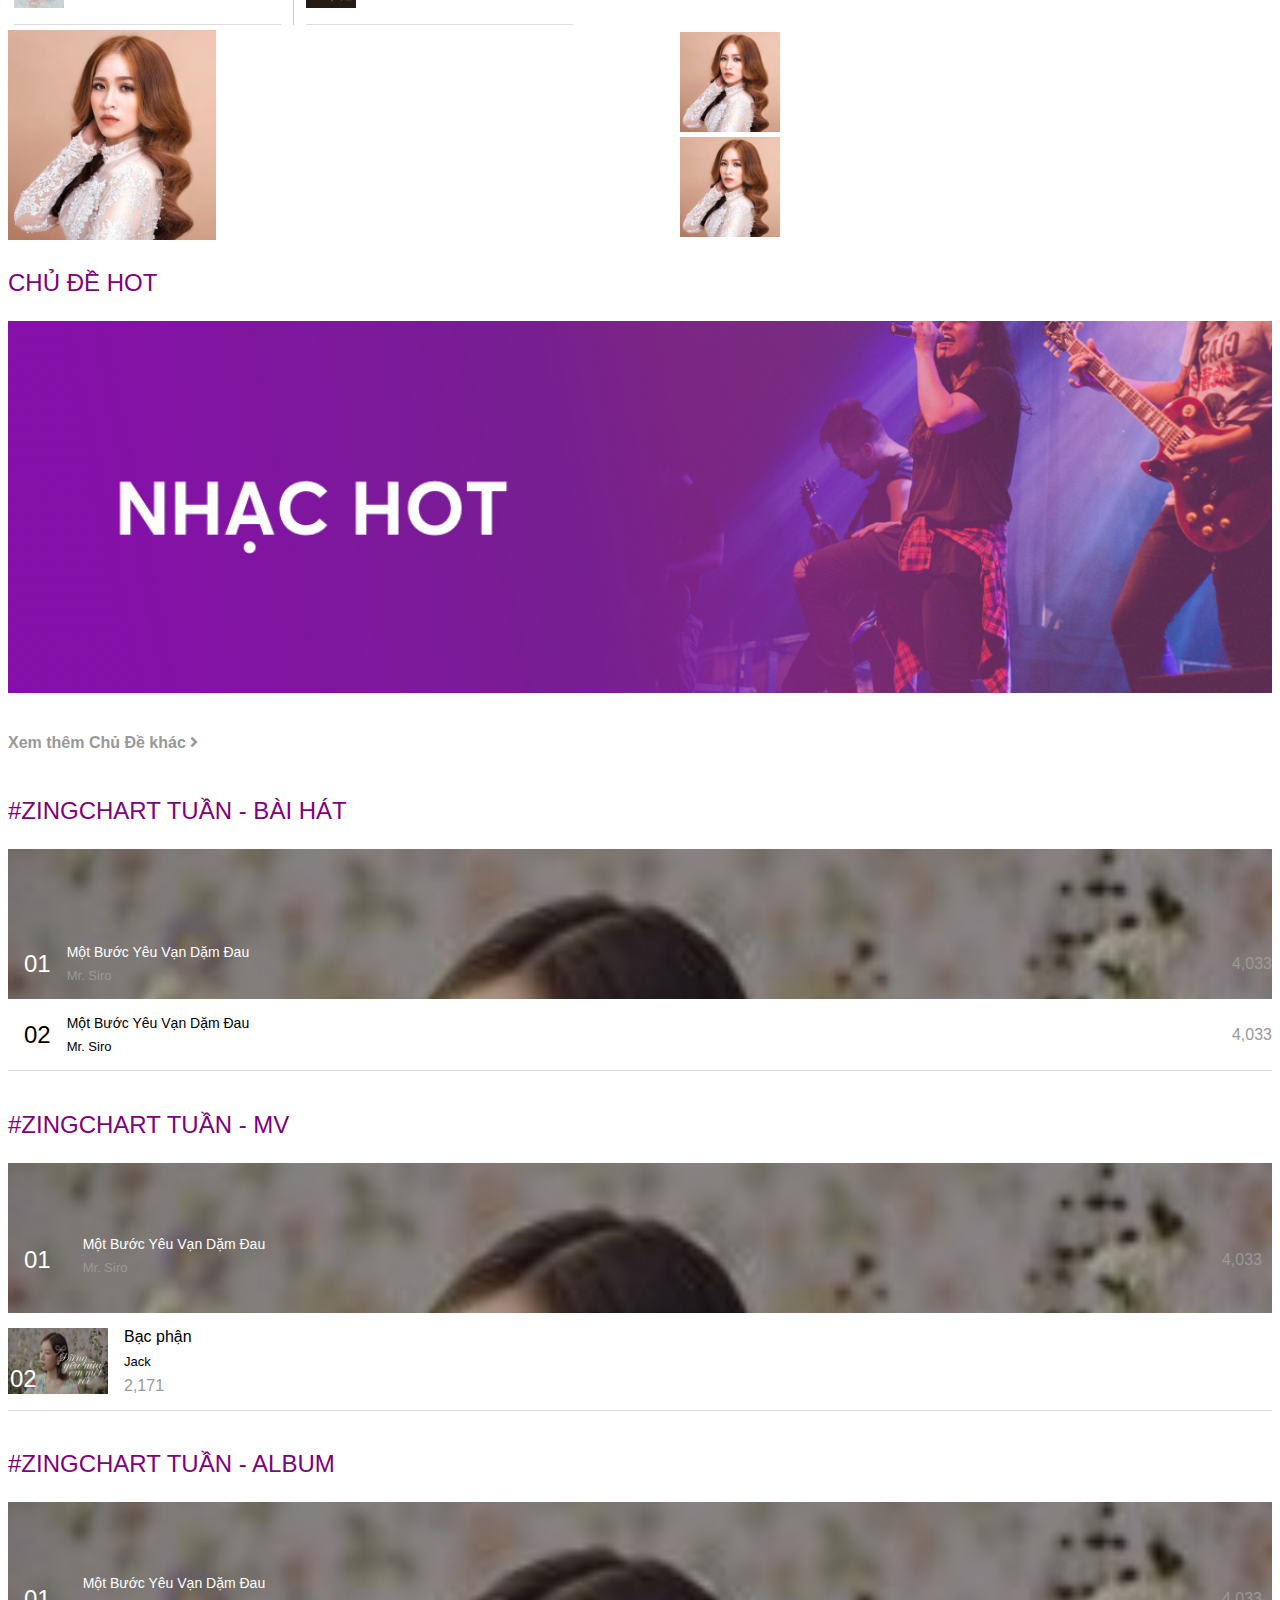
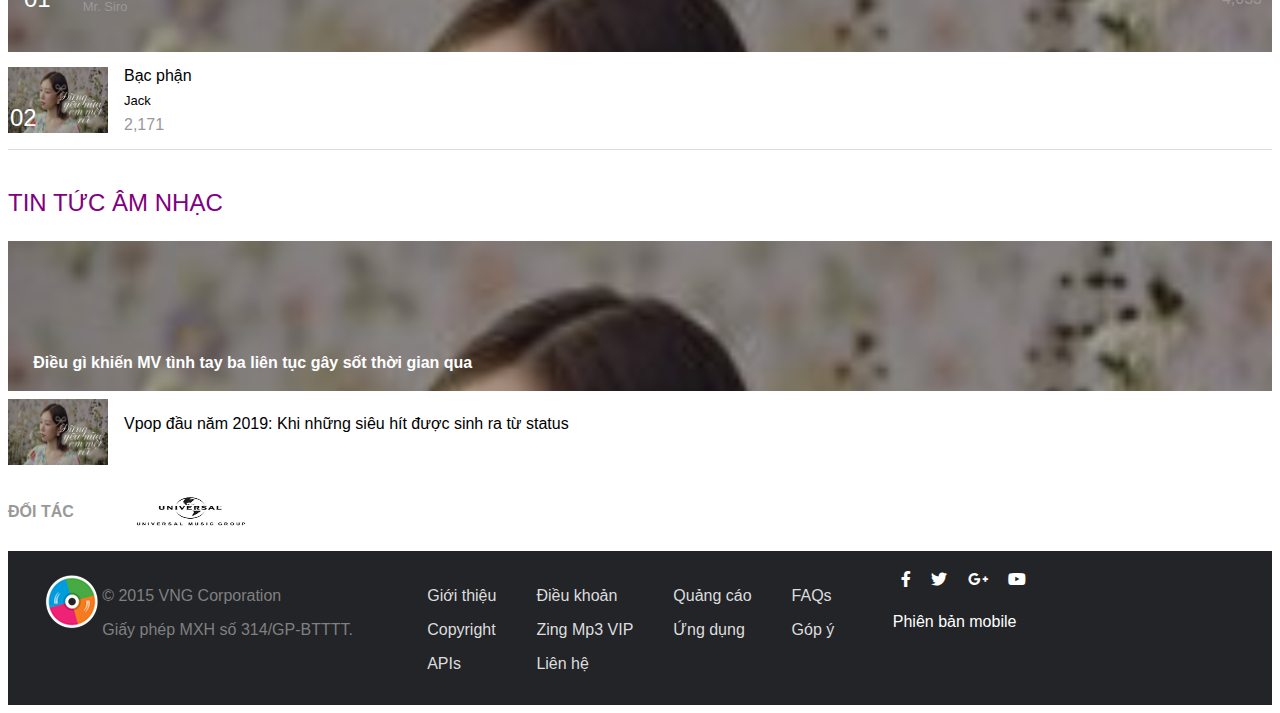
==== commit 3bdb7767: "Finish component" ====
--- a/components.html
+++ b/components.html
@@ -13,6 +13,10 @@
 	<link rel="stylesheet" href="css/hot-artist.css">
 	<link rel="stylesheet" href="css/hot-topic.css">
 	<link rel="stylesheet" href="css/weekly-chart-song.css">
+	<link rel="stylesheet" href="css/weekly-chart-mv.css">
+	<link rel="stylesheet" href="css/music-news.css">
+	<link rel="stylesheet" href="css/partner.css">
+	<link rel="stylesheet" href="css/footer.css">
 	<link rel="stylesheet" href="css/style.css">
 	<link rel="stylesheet" href="https://use.fontawesome.com/releases/v5.8.1/css/all.css" />
 </head>
@@ -118,20 +122,22 @@
 		<div class="zing-chart-item">
 			<div class="number">1 <i class="fas fa-minus"></i></div>
 			<div class="info">
-				<div class="image">
-					<img src="./images/zing-chart/item1.jpg" alt="">
-					<div class="overlay"></div>
-				</div>
+				<a href="#">
+					<div class="image">
+						<img src="./images/zing-chart/item1.jpg" alt="">
+						<div class="overlay"></div>
+					</div>
+				</a>
 				<div class="song">
-					<div class="title">Đừng yêu nữa em mệt rồi</div>
-					<div class="singer">Min</div>
+					<div class="title"><a href="#">Đừng yêu nữa em mệt rồi</a></div>
+					<div class="singer"><a href="#">Min</a></div>
 				</div>
 			</div>
 			<div class="icon">
-				<i class="fas fa-film"></i>
-				<i class="fas fa-arrow-down"></i>
-				<i class="fas fa-plus"></i>
-				<i class="fas fa-share-alt"></i>
+				<a href="#"><i class="fas fa-film"></i></a>
+				<a href="#"><i class="fas fa-arrow-down"></i></a>
+				<a href="#"><i class="fas fa-plus"></i></a>
+				<a href="#"><i class="fas fa-share-alt"></i></a>
 			</div>
 			<div class="view-count">122,568</div>
 		</div>
@@ -140,18 +146,20 @@
 
 	<!-- feel -->
 	<div class="feel">
-		<h3>Cảm xúc <i class="fas fa-angle-right"></i></h3>
+		<a href="#"><h3>Cảm xúc <i class="fas fa-angle-right"></i></h3></a>
 		<p>Những ca khúc gợi lên các cung bậc cảm xúc trong ta</p>
 		<div class="wrapper">
 			<div class="row">
 				<div class="feel-item">
-					<div class="image">
-						<img src="images/feel/item1.jpg" alt="">
-						<div class="overlay">
-							<img src="images/icons/play.png" alt="">
+					<a href="#">
+						<div class="image">
+							<img src="images/feel/item1.jpg" alt="">
+							<div class="overlay">
+								<img src="images/icons/play.png" alt="">
+							</div>
 						</div>
-					</div>
-					<div class="title">Moody Midweek</div>
+					</a>
+					<div class="title"><a href="#">Moody Midweek</a></div>
 					<div class="singer"></div>
 				</div>
 			</div>
@@ -161,17 +169,19 @@
 	
 	<!-- hot-video -->
 	<div class="hot-video">
-		<h3>Video hot <i class="fas fa-angle-right"></i></h3>
+		<a href="#"><h3>Video hot <i class="fas fa-angle-right"></i></h3></a>
 		<div class="wrapper">
 			<div class="row">
 				<div class="hot-video-item">
-					<div class="image">
-						<img src="images/hot-video/item1.jpg" alt="">
-						<div class="overlay">
-							<img src="images/icons/play.png" alt="">
+					<a href="#">
+						<div class="image">
+							<img src="images/hot-video/item1.jpg" alt="">
+							<div class="overlay">
+								<img src="images/icons/play.png" alt="">
+							</div>
 						</div>
-					</div>
-					<div class="title">Moody Midweek</div>
+					</a>
+					<div class="title"><a href="#">Moody Midweek</a></div>
 					<div class="singer"></div>
 				</div>
 			</div>
@@ -181,17 +191,19 @@
 
 	<!-- hot-album -->
 	<div class="feel">
-		<h3>Album hot <i class="fas fa-angle-right"></i></h3>
+		<a href="#"><h3>Album hot <i class="fas fa-angle-right"></i></h3></a>
 		<div class="wrapper">
 			<div class="row">
 				<div class="feel-item">
-					<div class="image">
-						<img src="images/hot-album/item1.jpg" alt="">
-						<div class="overlay">
-							<img src="images/icons/play.png" alt="">
+					<a href="#">
+						<div class="image">
+							<img src="images/hot-album/item1.jpg" alt="">
+							<div class="overlay">
+								<img src="images/icons/play.png" alt="">
+							</div>
 						</div>
-					</div>
-					<div class="title">Moody Midweek</div>
+					</a>
+					<div class="title"><a href="#">Moody Midweek</a></div>
 					<div class="singer"></div>
 				</div>
 			</div>
@@ -202,28 +214,32 @@
 	<!-- vietnamese-music -->
 	<div class="vietnamese-music">
 		<div class="left">
-			<h3>Nhạc việt HOT <i class="fas fa-angle-right"></i></h3>
+			<a href="#"><h3>Nhạc việt HOT <i class="fas fa-angle-right"></i></h3></a>
 			<div class="item">
-				<div class="image">
-					<img src="images/vietnamese-music/hot/item1.jpg" alt="">
-					<div class="overlay"></div>
-				</div>
+				<a href="#">
+					<div class="image">
+						<img src="images/vietnamese-music/hot/item1.jpg" alt="">
+						<div class="overlay"></div>
+					</div>
+				</a>
 				<div class="info">
-					<div class="title">Người chẳng thương tôi</div>
-					<div class="singer">Wendy thảo</div>
+					<div class="title"><a href="#">Người chẳng thương tôi</a></div>
+					<div class="singer"><a href="#">Wendy thảo</a></div>
 				</div>
 			</div>
 		</div>
 		<div class="right">
-			<h3>Nhạc việt mới <i class="fas fa-angle-right"></i></h3>
+			<a href="#"><h3>Nhạc việt mới <i class="fas fa-angle-right"></i></h3></a>
 			<div class="item">
-				<div class="image">
-					<img src="images/vietnamese-music/new/item1.jpg" alt="">
-					<div class="overlay"></div>
-				</div>
+				<a href="#">
+					<div class="image">
+						<img src="images/vietnamese-music/new/item1.jpg" alt="">
+						<div class="overlay"></div>
+					</div>
+				</a>
 				<div class="info">
-					<div class="title">Người chẳng thương tôi</div>
-					<div class="singer">Wendy thảo</div>
+					<div class="title"><a href="#">Người chẳng thương tôi</a></div>
+					<div class="singer"><a href="#">Wendy thảo</a></div>
 				</div>
 			</div>
 		</div>
@@ -232,21 +248,28 @@
 
 	<!-- hot-artist -->
 	<div class="hot-artist">
-		<div class="first-item">
-			<img src="./images/hot-artist/first-item.jpg" alt="">
-		</div>
+		<a href="#">
+			<div class="first-item">
+				<img src="./images/hot-artist/first-item.jpg" alt="">
+				<div class="overlay"><p>Wendy thao</p></div>
+			</div>
+		</a>
 		<div class="right">
 			<div class="row">
-				<div class="item">
-					<img src="./images/hot-artist/first-item.jpg" alt="">
-					<div class="overlay"><p>Wendy thao</p></div>
-				</div>
+				<a href="#">
+					<div class="item">
+						<img src="./images/hot-artist/first-item.jpg" alt="">
+						<div class="overlay"><p>Wendy thao</p></div>
+					</div>
+				</a>
 			</div>
 			<div class="row">
-				<div class="item">
-					<img src="./images/hot-artist/first-item.jpg" alt="">
-					<div class="overlay"></div>
-				</div>
+				<a href="#">
+					<div class="item">
+						<img src="./images/hot-artist/first-item.jpg" alt="">
+						<div class="overlay"></div>
+					</div>
+				</a>
 			</div>
 		</div>
 	</div>
@@ -255,36 +278,184 @@
 	<!-- hot-topic -->
 	<div class="hot-topic">
 		<h3>Chủ đề hot</h3>
-		<div class="item">
-			<img src="images/hot-topic/item1.jpg" alt="">
-		</div>
-		<h4>Xem thêm Chủ Đề khác <i class="fas fa-angle-right"></i></h4>
+		<a href="#">
+			<div class="item">
+				<img src="images/hot-topic/item1.jpg" alt="">
+			</div>
+		</a>
+		<a href="#"><h4>Xem thêm Chủ Đề khác <i class="fas fa-angle-right"></i></h4></a>
 	</div>
 	<!-- !hot-topic -->
 
 	<!-- weekly-chart-song -->
 	<div class="weekly-chart-song">
-		<div class="first-item">
-			<div class="item">
-				<div class="number">01</div>
+		<h3>#zingchart tuần - bài hát</h3>
+		<a href="#">
+			<div class="first-item">
+				<div class="item">
+					<div class="number">01</div>
+						<div class="info">
+							<div class="title">một bước yêu vạn dặm đau</div>
+							<div class="singer">mr. siro</div>
+						</div>
+					<div class="view-count">4,033</div>
+				</div>
+				<div class="overlay"></div>
+			</div>
+		</a>
+		<div class="item">
+			<div class="number">02</div>
+			<div class="info">
+				<div class="title"><a href="#">một bước yêu vạn dặm đau</a></div>
+				<div class="singer"><a href="#">mr. siro</a></div>
+			</div>
+			<div class="view-count">4,033</div>
+		</div>
+	</div>
+	<!-- !weekly-chart-song -->
+
+	<!-- weekly-chart-mv -->
+	<div class="weekly-chart-mv">
+		<h3>#zingchart tuần - mv</h3>
+		<a href="#">
+			<div class="first-item">
+				<div class="overlay"></div>
+				<div class="item">
+					<div class="number">01</div>
 					<div class="info">
 						<div class="title">một bước yêu vạn dặm đau</div>
 						<div class="singer">mr. siro</div>
 					</div>
-				<div class="view-count">4,033</div>
-			</div>
-			<div class="overlay"></div>
-		</div>
+					<div class="view-count">4,033</div>
+				</div>
+			</div>
+		</a>
 		<div class="item">
-			<div class="number">02</div>
+			<a href="#">
+				<div class="image">
+					<div class="rank">02</div>
+					<img src="./images/hot-video/item1.jpg" alt="">
+					<div class="overlay"></div>
+				</div>
+			</a>
 			<div class="info">
-				<div class="title">một bước yêu vạn dặm đau</div>
-				<div class="singer">mr. siro</div>
-			</div>
-			<div class="view-count">4,033</div>
-		</div>
-	</div>
-	<!-- !weekly-chart-song -->
+				<div class="title"><a href="#">Bạc phận</a></div>
+				<div class="singer"><a href="#">Jack</a></div>
+				<div class="view-count">2,171</div>
+			</div>
+		</div>
+	</div>
+	<!-- !weekly-chart-mv -->
+
+	<!-- weekly-chart-album -->
+	<div class="weekly-chart-mv">
+		<h3>#zingchart tuần - album</h3>
+		<a href="#">
+			<div class="first-item">
+				<div class="overlay"></div>
+				<div class="item">
+					<div class="number">01</div>
+					<div class="info">
+						<div class="title">một bước yêu vạn dặm đau</div>
+						<div class="singer">mr. siro</div>
+					</div>
+					<div class="view-count">4,033</div>
+				</div>
+			</div>
+		</a>
+		<div class="item">
+			<a href="#">
+				<div class="image">
+					<div class="rank">02</div>
+					<img src="./images/hot-video/item1.jpg" alt="">
+					<div class="overlay"></div>
+				</div>
+			</a>
+			<div class="info">
+				<div class="title"><a href="#">Bạc phận</a></div>
+				<div class="singer"><a href="#">Jack</a></div>
+				<div class="view-count">2,171</div>
+			</div>
+		</div>
+	</div>
+	<!-- !weekly-chart-mv -->
+
+	<!-- music-news -->
+	<div class="music-news">
+		<h3>tin tức âm nhạc</h3>
+		<div class="first-item">
+			<a href="#"><p>Điều gì khiến MV tình tay ba liên tục gây sốt thời gian qua</p></a>
+		</div>
+		<div class="item">
+			<a href="#"><div class="image">
+				<img src="./images/hot-video/item1.jpg" alt="">
+				<div class="overlay"></div>
+			</div></a>
+			<div class="info">
+				<a href="#"><p>Vpop đầu năm 2019: Khi những siêu hít được sinh ra từ status</p></a>
+			</div>
+		</div>
+	</div>
+	<!-- !music-news -->
+	<!-- partner -->
+	<div class="partner">
+		<h4>đối tác</h4>
+		<ul class="list-partner">
+			<li class="item">
+				<img src="./images/partner/item1.jpeg" alt="">
+			</li>
+		</ul>
+	</div>
+	<!-- !partner -->
+
+	<!-- footer -->
+	<div class="footer">
+		<footer>
+			<div class="copyright">
+				<div class="logo">
+					<img src="./images/icons/icon_zing_mp3_60.png" alt="">
+				</div>
+				<div class="company">
+					<div class="name"><p>&copy; 2015 VNG Corporation</p></div>
+					<div class="licence">Giấy phép MXH số 314/GP-BTTTT.</div>
+				</div>
+			</div>
+			<div class="link">
+				<ul class="link-item">
+					<a href="#"><li class="item">Giới thiệu</li></a>
+					<a href="#"><li class="item">Copyright</li></a>
+					<a href="#"><li class="item">APIs</li></a>
+				</ul>
+				<ul class="link-item">
+					<a href="#"><li class="item">Điều khoản</li></a>
+					<a href="#"><li class="item">Zing Mp3 VIP</li></a>
+					<a href="#"><li class="item">Liên hệ</li></a>
+				</ul>
+				<ul class="link-item">
+					<a href="#"><li class="item">Quảng cáo</li></a>
+					<a href="#"><li class="item">Ứng dụng</li></a>
+					<li class="item"></li>
+				</ul>
+				<ul class="link-item">
+					<a href="#"><li class="item">FAQs</li></a>
+					<a href="#"><li class="item">Góp ý</li></a>
+					<li class="item"></li>
+				</ul>
+			</div>
+			<div class="social">
+				<div class="list-social">
+					<a href="#"><i class="fab fa-facebook-f"></i></a>
+					<a href="#"><i class="fab fa-twitter"></i></a>
+					<a href="#"><i class="fab fa-google-plus-g"></i></a>
+					<a href="#"><i class="fab fa-youtube"></i></a>
+				</div>
+				<div class="mobile-version">
+					<a href="#">Phiên bản mobile</a>
+				</div>
+			</div>
+		</footer>
+	</div>
+	<!-- !footer -->
 	
 </body>
 </html>--- a/css/hot-artist.css
+++ b/css/hot-artist.css
@@ -9,8 +9,13 @@
 }
 
 .hot-artist .first-item {
+	position: relative;
 	width: 208px;
 	height: 210px;
+}
+
+.hot-artist .first-item:hover .overlay {
+	opacity: 1;
 }
 
 .hot-artist .first-item img {
--- a/css/weekly-chart-song.css
+++ b/css/weekly-chart-song.css
@@ -3,18 +3,29 @@
 	flex-direction: column;
 }
 
+.weekly-chart-song h3 {
+	color: rgb(128, 0, 128);
+	font-size: 1.5em;
+	font-weight: 300;
+	text-transform: uppercase;
+}
+
 .weekly-chart-song .first-item {
 	position: relative;
-	background-image: url('../images//hot-video/item1.jpg');
+	background-image: url('../images/hot-video/item1.jpg');
 	background-size: cover;
 	background-repeat: no-repeat;
 	height: 150px;
 }
 
 .weekly-chart-song .first-item .item {
+	width: 100%;
 	position: absolute;
 	color: #FFF;
-	bottom: 2%;
+	bottom: 0;
+	padding: 0;
+	border-bottom: none;
+	display: flex;
 }
 
 .weekly-chart-song .first-item:hover .overlay {
@@ -32,7 +43,8 @@
 	align-items: center;
 	display: flex;
 	padding: 16px 0;
-	border-bottom: 1px splid #DDD;
+	margin-bottom: 16px;
+	border-bottom: 1px solid #DDD;
 }
 
 .weekly-chart-song .item .number {
--- a/css/weekly-chart-mv.css
+++ b/css/weekly-chart-mv.css
@@ -0,0 +1,101 @@
+.weekly-chart-mv {
+	display: flex;
+	flex-direction: column;
+}
+
+.weekly-chart-mv h3 {
+	color: rgb(128, 0, 128);
+	font-size: 1.5em;
+	font-weight: 300;
+	text-transform: uppercase;
+}
+
+.weekly-chart-mv .first-item {
+	position: relative;
+	background-image: url('../images/hot-video/item1.jpg');
+	background-size: cover;
+	background-repeat: no-repeat;
+	height: 150px;
+}
+
+.weekly-chart-mv .first-item .item {
+	position: absolute;
+	bottom: 0;
+	display: flex;
+	justify-content: center;
+	align-items: center;
+	color: #FFF;
+	width: 100%;
+	border-bottom: none;
+}
+
+.weekly-chart-mv .first-item .item .number {
+	padding: 0 16px;
+	font-size: 24px;
+	font-weight: 500;
+}
+
+.weekly-chart-mv .first-item .item .info {
+	text-transform: capitalize;
+	font-size: 14px;
+	flex-grow: 1;
+}
+
+.weekly-chart-mv .first-item:hover .overlay {
+	opacity: 1;
+}
+
+.weekly-chart-mv .item .info .title {
+	margin-bottom: 8px;
+}
+
+.weekly-chart-mv .item .info .singer {
+	color: #999;
+	font-size: 13px;
+}
+
+.weekly-chart-mv .item .view-count {
+	color: #999;
+}
+
+
+.weekly-chart-mv .item {
+	display: flex;
+	padding: 15px 10px 15px 0;
+	margin-bottom: 15px;
+	border-bottom: 1px solid #DDD;
+}
+
+.weekly-chart-mv .item .image {
+	position: relative;
+	width: 100px;
+	height: 66px;
+}
+
+.weekly-chart-mv .item .image:hover .overlay {
+	opacity: 1;
+}
+
+.weekly-chart-mv .item .rank {
+	position: absolute;
+	color: #FFF;
+	left: 2%;px;
+	font-size: 24px;
+	bottom: 2%;
+}
+
+.weekly-chart-mv .item .image img {
+	width: 100%;
+	height: 100%;
+}
+
+.weekly-chart-mv .item .info {
+	display: flex;
+	flex-direction: column;
+	justify-content: center;
+	padding: 0 16px;
+}
+
+.weekly-chart-mv .item .info .singer {
+	margin-bottom: 8px;
+}--- a/css/music-news.css
+++ b/css/music-news.css
@@ -0,0 +1,51 @@
+.music-news {
+	display: flex;
+	flex-direction: column;
+}
+
+.music-news h3 {
+	color: rgb(128, 0, 128);
+	font-size: 1.5em;
+	font-weight: 300;
+	text-transform: uppercase;
+}
+
+.music-news .first-item {
+	position: relative;
+	background-image: url('../images/hot-video/item1.jpg');
+	background-size: cover;
+	background-repeat: no-repeat;
+	height: 150px;
+}
+
+.music-news .first-item p {
+	color: #FFF;
+	font-weight: 600;
+	position: absolute;
+	bottom: 2%;
+	left: 2%;
+}
+
+.music-news .item {
+	display: flex;
+	margin: 8px 0;
+}
+
+.music-news .item .image {
+	position: relative;
+	width: 100px;
+	height: 66px;
+}
+
+.music-news .item .image img {
+	width: 100%;
+	height: 100%;
+}
+
+.music-news .item .image:hover .overlay {
+	opacity: 1;
+}
+
+.music-news .item p {
+	padding: 0 16px;
+}--- a/css/partner.css
+++ b/css/partner.css
@@ -0,0 +1,29 @@
+.partner {
+	display: flex;
+	justify-content: center;
+	align-items: center;
+}
+
+.partner h4 {
+	width: 10%;
+	text-transform: uppercase;
+	color: #999;
+	margin: 0;
+}
+
+.partner .list-partner {
+	display: flex;
+	list-style: none;
+	padding: 0;
+	width: 90%;
+}
+
+.partner .list-partner .item {
+	width: 10%;
+	height: 46px;
+}
+
+.partner .list-partner .item img {
+	width: 100%;
+	height: 100%;
+}--- a/css/footer.css
+++ b/css/footer.css
@@ -0,0 +1,53 @@
+.footer footer{
+	display: flex;
+	padding-top: 20px;
+	background-color: rgb(34, 36, 40);
+}
+
+.footer footer .copyright {
+	flex-basis: 30%;
+	display: flex;
+	justify-content: center;
+}
+
+.footer footer .copyright .logo {
+
+}
+
+.footer footer .copyright .company {
+	color: rgb(128, 128, 128);
+}
+
+.footer footer .link {
+	flex-basis: 40%;
+	display: flex;
+}
+
+.footer footer .link .link-item {
+	list-style: none;
+}
+
+.footer footer .link .link-item a {
+	color: rgb(221, 221, 221);
+}
+
+.footer footer .link .link-item .item {
+	margin-bottom: 16px;
+}
+
+.footer footer .social {
+	flex-basis: 30%;
+}
+
+.footer footer .social i {
+	padding: 0 8px;
+	color: #FFF;
+}
+
+.footer footer .social .mobile-version {
+	margin-top: 24px;
+}
+
+.footer footer .social .mobile-version a{
+	color: #FFF;
+}
--- a/css/style.css
+++ b/css/style.css
@@ -33,3 +33,12 @@
 	color: #FFF;
 	text-transform: capitalize;
 }
+
+a {
+	text-decoration: none;
+	color: #000;
+}
+
+a:hover {
+	color: rgb(128, 0, 128);
+}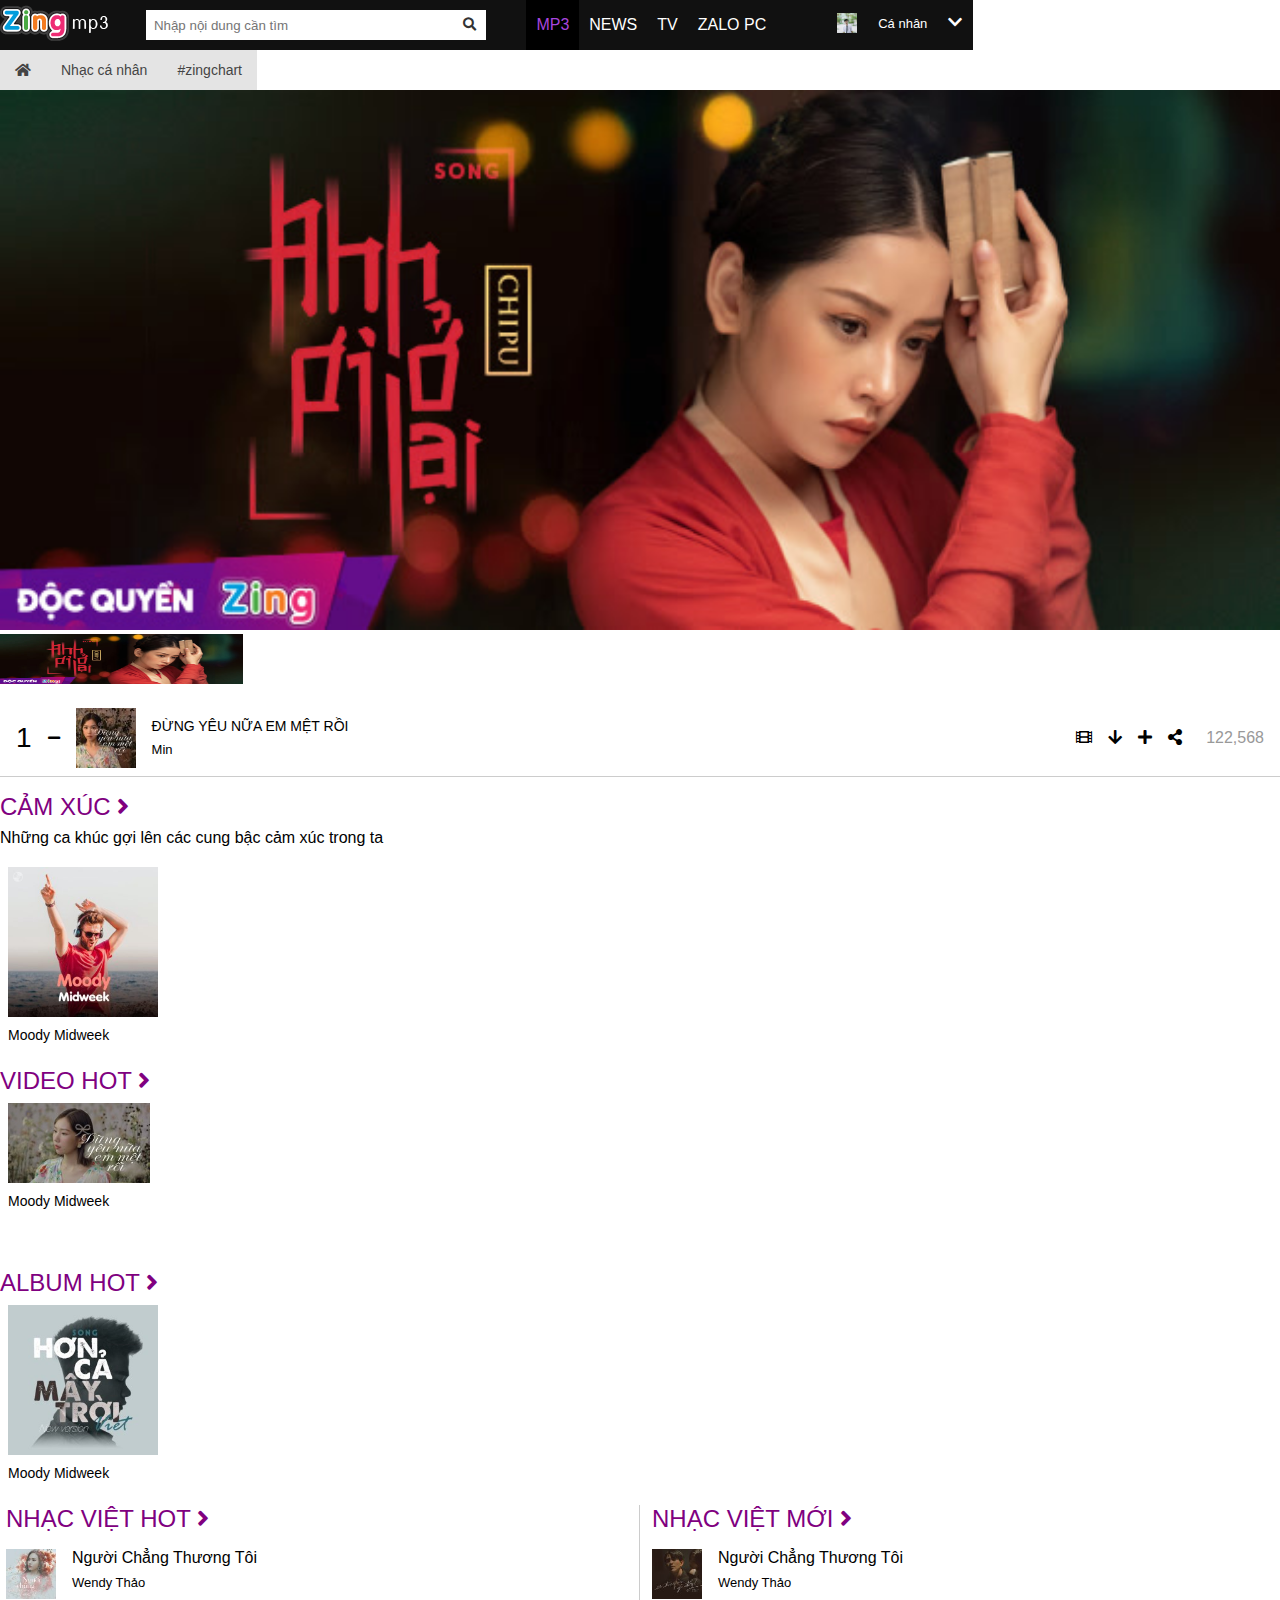
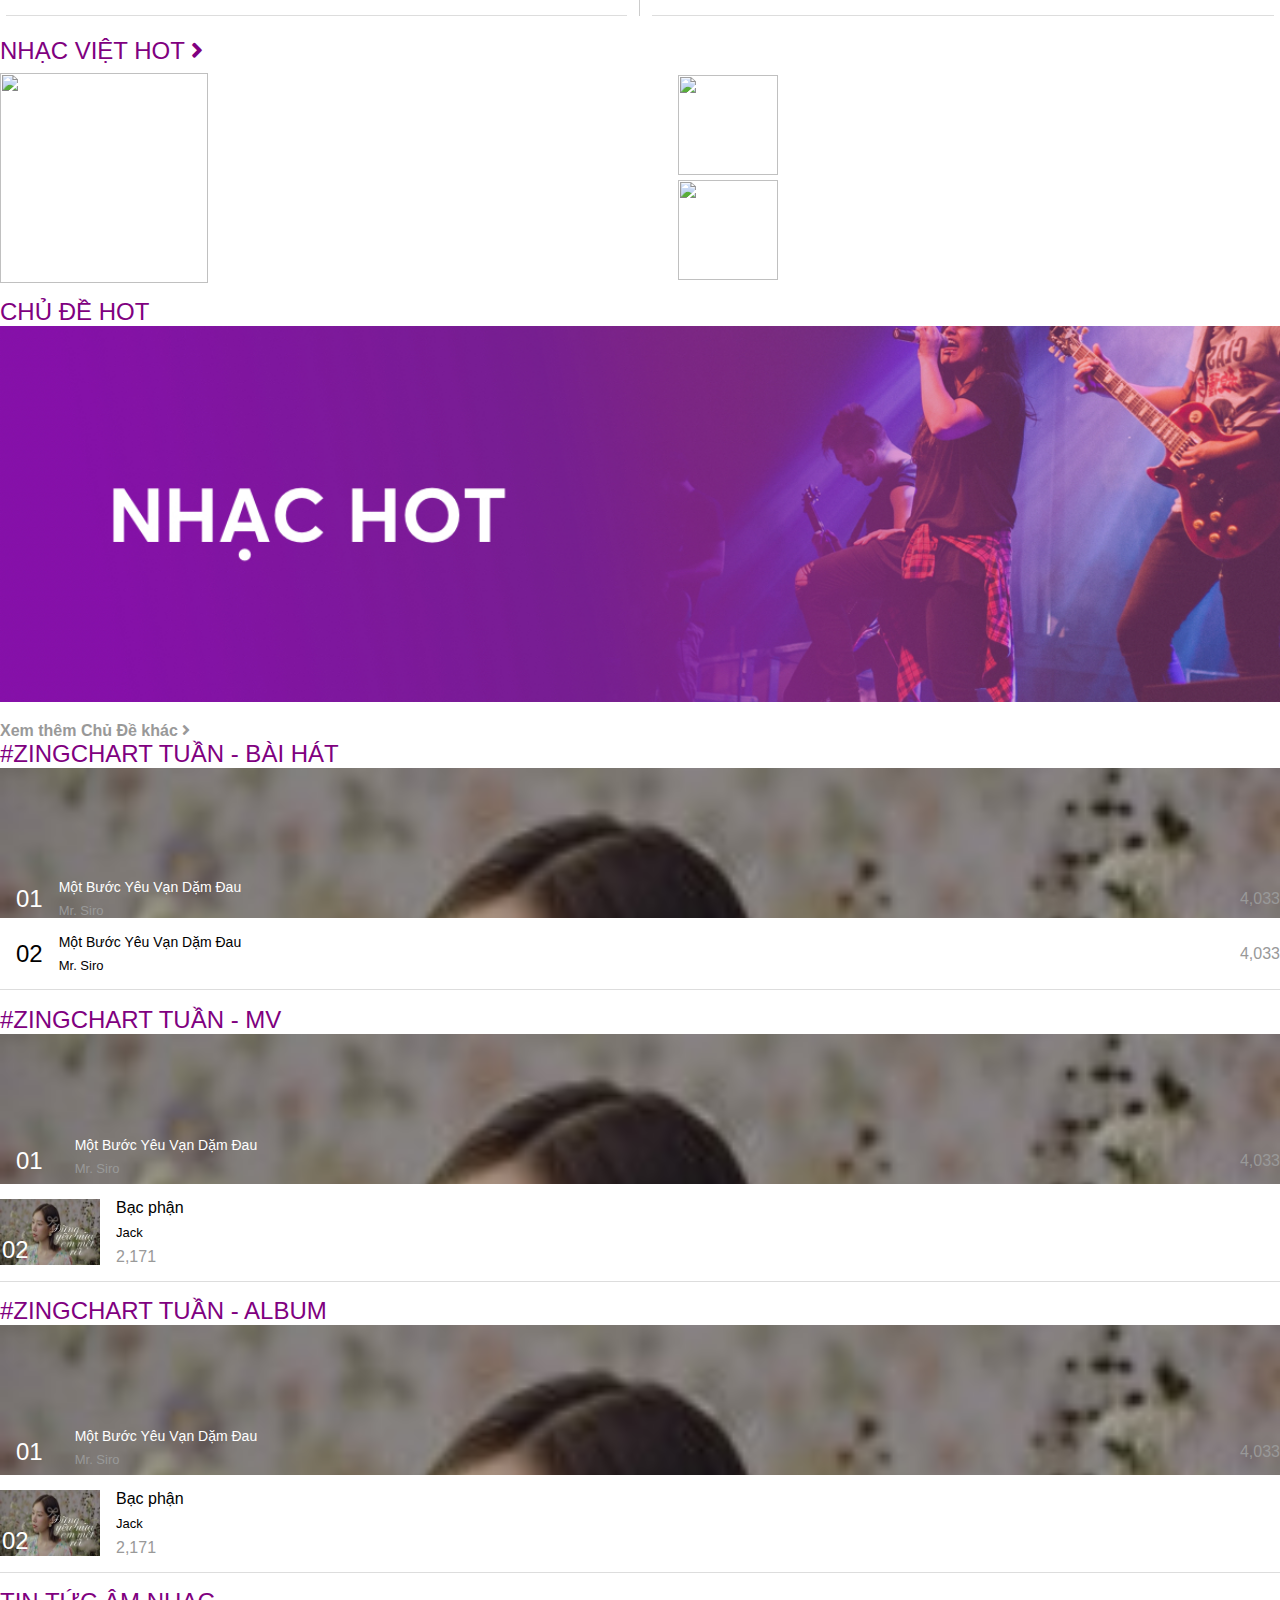
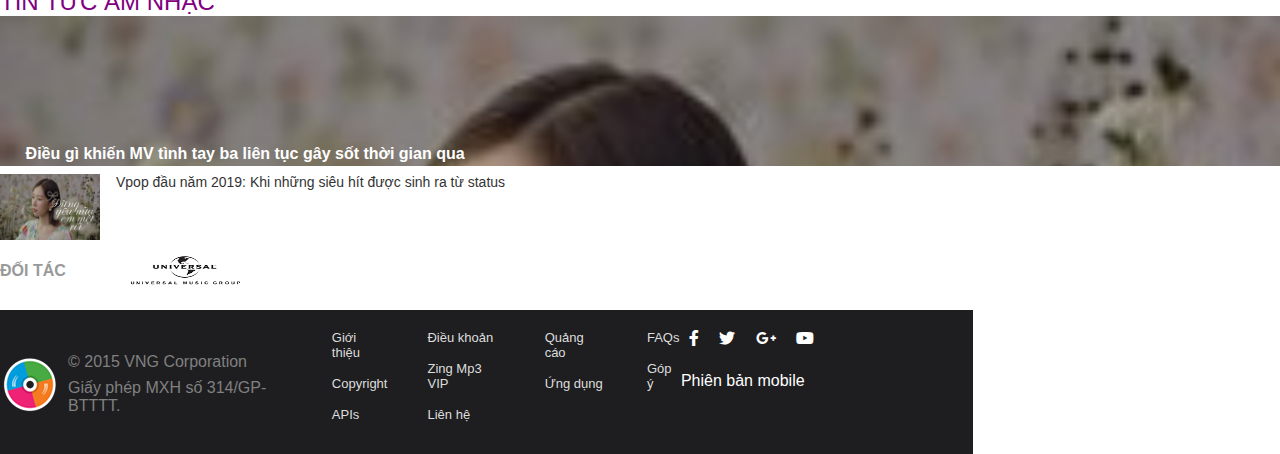
==== commit f5073e71: "Add component to index.html" ====
--- a/components.html
+++ b/components.html
@@ -248,28 +248,31 @@
 
 	<!-- hot-artist -->
 	<div class="hot-artist">
-		<a href="#">
-			<div class="first-item">
-				<img src="./images/hot-artist/first-item.jpg" alt="">
-				<div class="overlay"><p>Wendy thao</p></div>
-			</div>
-		</a>
-		<div class="right">
-			<div class="row">
-				<a href="#">
-					<div class="item">
-						<img src="./images/hot-artist/first-item.jpg" alt="">
-						<div class="overlay"><p>Wendy thao</p></div>
-					</div>
-				</a>
-			</div>
-			<div class="row">
-				<a href="#">
-					<div class="item">
-						<img src="./images/hot-artist/first-item.jpg" alt="">
-						<div class="overlay"></div>
-					</div>
-				</a>
+		<a href="#"><h3>Nhạc việt HOT <i class="fas fa-angle-right"></i></h3></a>
+		<div class="wrapper">
+			<a href="#">
+				<div class="first-item">
+					<img src="./images/hot-artist/first-item.jpg" alt="">
+					<div class="overlay"><p>Wendy thao</p></div>
+				</div>
+			</a>
+			<div class="right">
+				<div class="row">
+					<a href="#">
+						<div class="item">
+							<img src="./images/hot-artist/first-item.jpg" alt="">
+							<div class="overlay"><p>Wendy thao</p></div>
+						</div>
+					</a>
+				</div>
+				<div class="row">
+					<a href="#">
+						<div class="item">
+							<img src="./images/hot-artist/first-item.jpg" alt="">
+							<div class="overlay"></div>
+						</div>
+					</a>
+				</div>
 			</div>
 		</div>
 	</div>
--- a/css/header.css
+++ b/css/header.css
@@ -1,68 +1,60 @@
-* {
-	box-sizing: border-box;
-	font-family: Arial, sans-serif;
-}
-
-.header {
-	
-}
-
-.header header {
+header {
 	background-color: #111;
 	color: #FFF;
-	display: grid;
+	display: flex;
 	grid-template-columns: 20% 40% 30% 10%;
 	height: 50px;
 }
 
-.header header .logo {
+header .logo {
 	display: flex;
-	justify-content: center;
+	flex-basis: 15%;
 	align-items: center;
 	height: 50px;
 }
 
-.header header .logo img {
+header .logo img {
 	height: 36px; 
 }
 
-.header header .search-form {
+header .search-form {
+	flex-basis: 35%;
 	margin: 10px 0;
 	height: 30px;
 	display: flex;
 	background-color: #FFF;
 }
 
-.header header .search-form form {
+header .search-form form {
 	flex-grow: 1;
 	display: flex;
 }
 
-.header header .search-form form .input {
+header .search-form form .input {
 	flex-grow: 1;
 	display: flex;
 	align-items: center;
 	grid-template-columns: 95% 5%;
 }
 
-.header header .search-form form .input input {
+header .search-form form .input input {
 	flex-basis: 94%;
 	height: 100%;
 	padding: 0 8px;
 	border: none;
 }
 
-.header header .search-form form .input button {
+header .search-form form .input button {
 	height: 100%;
 	background: #FFF;
 	border: none;
 }
 
-.header header .search-form form .input button:hover {
+header .search-form form .input button:hover {
 	background: #DDD;
 }
 
-.header header .search-form form .input i {
+header .search-form form .input i {
 	color: #333;
 	flex-basis: 6%;
 	padding: 4px;
@@ -71,14 +63,15 @@
 	align-items: center;
 }
 
-.header header .list-item {
+header .list-item {
 	display: flex;
+	flex-basis: 35%;
 	list-style: none;
 	height: 50px;
 	margin: 0;
 }
 
-.header header .list-item .item {
+header .list-item .item {
 	padding: 0 10px;
 	display: flex;
 	justify-content: center;
@@ -88,17 +81,18 @@
 	text-transform: uppercase;
 }
 
-.header header .list-item .item:hover {
+header .list-item .item:hover {
 	background-color: #000;
 	color: rgb(168, 69, 222);
 }
 
-.header header .list-item .active {
+header .list-item .active {
 	background-color: #000;
 	color: rgb(168, 69, 222);
 }
 
-.header header .individual {
+header .individual {
+	flex-basis: 15%;
 	display: flex;
 	justify-content: space-around;
 	align-items: center;
@@ -106,18 +100,18 @@
 	position: relative;
 }
 
-.header header .individual .img {
+header .individual .img {
 	width: 20px;
 	height: 20px;
 	background-image: url('../images/header/individual.jpg');
 	background-size: cover;
 }
 
-.header header .individual .text {
+header .individual .text {
 	font-size: 13px;
 }
 
-.header header .individual .hidden {
+header .individual .hidden {
 	width: 310px;
 	height: 140px;
 	background-color: #FFF;
@@ -128,16 +122,16 @@
 	padding: 15px 20px;
 }
 
-.header header .individual:hover .hidden {
+header .individual:hover .hidden {
 	display: flex;
 }
 
-.header header .individual .hidden img {
+header .individual .hidden img {
 	width: 80px;
 	height: 80px;
 }
 
-.header header .individual .hidden .option {
+header .individual .hidden .option {
 	height: 80px;
 	padding: 0 16px;
 	display: flex;
@@ -145,12 +139,12 @@
 	justify-content: space-around;
 }
 
-.header header .individual .hidden .option a {
+header .individual .hidden .option a {
 	color: #000;
 	text-decoration: none;
 	margin-bottom: 8px;
 }
 
-.header header .individual .hidden .option a:hover {
+header .individual .hidden .option a:hover {
 	color: #f948c9;
 }--- a/css/banner.css
+++ b/css/banner.css
@@ -1,18 +1,19 @@
-.main .banner {
+.banner {
 	display: flex;
 	flex-direction: column;
+	margin-bottom: 16px;
 }
 
-.main .banner .image img {
+.banner .image img {
 	width: 100%;
 }
 
-.main .banner .slide {
+.banner .slide {
 	display: flex;
 	justify-content: space-between;
 }
 
-.main .banner .slide .item {
+.banner .slide .item {
 	position: relative;
 	height: 50px;
 	width: 122px;
@@ -21,12 +22,12 @@
 	transition: all 1s;
 }
 
-.main .banner .slide .item img {
+.banner .slide .item img {
 	width: 100%;
 	height: 100%;
 }
 
-.main .banner .slide .item:hover .overlay {
+.banner .slide .item:hover .overlay {
 	opacity: 1;
 	background-color: rgba(232, 122, 210, 0.3);
 }
--- a/css/zing-chart.css
+++ b/css/zing-chart.css
@@ -1,3 +1,7 @@
+.zing-chart {
+	margin-bottom: 16px;
+}
+
 .zing-chart .zing-chart-item {
 	padding: 8px 0px;
 	display: flex;
--- a/css/feel.css
+++ b/css/feel.css
@@ -2,7 +2,8 @@
 	color: rgb(128, 0, 128);
 	font-size: 1.5em;
 	font-weight: 300;
-	margin: 0;
+	text-transform: uppercase;
+	margin-bottom: 8px;
 }
 
 .feel p {
--- a/css/hot-video.css
+++ b/css/hot-video.css
@@ -1,8 +1,13 @@
+.hot-video {
+	margin-bottom: 16px;
+}
+
 .hot-video h3 {
 	color: rgb(128, 0, 128);
 	font-size: 1.5em;
 	font-weight: 300;
 	text-transform: uppercase;
+	margin-bottom: 8px;
 }
 
 .hot-video p {
--- a/css/vietnamese-music.css
+++ b/css/vietnamese-music.css
@@ -1,5 +1,6 @@
 .vietnamese-music {
 	display: flex;
+	margin-bottom: 16px;
 }
 
 .vietnamese-music h3 {
@@ -7,18 +8,27 @@
 	font-size: 1.5em;
 	font-weight: 300;
 	text-transform: uppercase;
+	margin-bottom: 16px;
 }
 
 .vietnamese-music .left {
+	flex-basis: 50%;
 	padding: 0 12px 0 6px;
 	border-right: 1px solid #CCC;
 }
 
 .vietnamese-music .right {
+	flex-basis: 50%;
 	padding: 0 6px 0 12px;
 }
 
-.vietnamese-music .item {
+.vietnamese-music .left .item {
+	display: flex;
+	padding-bottom: 16px;
+	border-bottom: 1px solid #DDD;
+}
+
+.vietnamese-music .right .item {
 	display: flex;
 	padding-bottom: 16px;
 	border-bottom: 1px solid #DDD;
--- a/css/hot-artist.css
+++ b/css/hot-artist.css
@@ -1,29 +1,39 @@
-* {
-	box-sizing: border-box;
+.hot-artist {
+	display: flex;
+	height: 250px;
+	padding: 5px 0;
+	flex-direction: column;
+	margin-bottom: 16px;
 }
 
-.hot-artist {
-	display: flex;
-	height: 220px;
-	padding: 5px 0;
+.hot-artist h3 {
+	color: rgb(128, 0, 128);
+	font-size: 1.5em;
+	font-weight: 300;
+	text-transform: uppercase;
+	margin-bottom: 8px;
 }
 
-.hot-artist .first-item {
+.hot-artist .wrapper {
+	display: flex;
+}
+
+.hot-artist .wrapper .first-item {
 	position: relative;
 	width: 208px;
 	height: 210px;
 }
 
-.hot-artist .first-item:hover .overlay {
+.hot-artist .wrapper .first-item:hover .overlay {
 	opacity: 1;
 }
 
-.hot-artist .first-item img {
+.hot-artist .wrapper .first-item img {
 	width: 100%;
 	height: 100%;
 }
 
-.hot-artist .right {
+.hot-artist .wrapper .right {
 	height: 100%;
 	width: 80%;
 	left: 20%;
@@ -33,26 +43,26 @@
 	flex-direction: column;
 }
 
-.hot-artist .right .row {
+.hot-artist .wrapper .right .row {
 	display: flex;
 	justify-content: space-around;
 	align-items: center;
 }
 
-.hot-artist .right .row .item {
+.hot-artist .wrapper .right .row .item {
 	position: relative;
 }
 
-.hot-artist .right .row .item {
+.hot-artist .wrapper .right .row .item {
 	width: 100px;
 	height: 100px;
 }
 
-.hot-artist .right .row .item img {
+.hot-artist .wrapper .right .row .item img {
 	width: 100%;
 	height: 100%;
 }
 
-.hot-artist .right .row .item:hover .overlay {
+.hot-artist .wrapper .right .row .item:hover .overlay {
 	opacity: 1;
 }--- a/css/weekly-chart-song.css
+++ b/css/weekly-chart-song.css
@@ -26,6 +26,7 @@
 	padding: 0;
 	border-bottom: none;
 	display: flex;
+	margin-bottom: 0;
 }
 
 .weekly-chart-song .first-item:hover .overlay {
--- a/css/weekly-chart-mv.css
+++ b/css/weekly-chart-mv.css
@@ -27,6 +27,8 @@
 	color: #FFF;
 	width: 100%;
 	border-bottom: none;
+	margin-bottom: 0;
+	padding: 0;
 }
 
 .weekly-chart-mv .first-item .item .number {
--- a/css/music-news.css
+++ b/css/music-news.css
@@ -48,4 +48,10 @@
 
 .music-news .item p {
 	padding: 0 16px;
+	font-size: 14px;
+	color: #333;
+}
+
+.music-news .item p:hover {
+	color: rgb(128, 0, 128);
 }--- a/css/partner.css
+++ b/css/partner.css
@@ -2,6 +2,7 @@
 	display: flex;
 	justify-content: center;
 	align-items: center;
+	margin-bottom: 16px;
 }
 
 .partner h4 {
--- a/css/footer.css
+++ b/css/footer.css
@@ -1,53 +1,63 @@
-.footer footer{
+footer{
 	display: flex;
 	padding-top: 20px;
-	background-color: rgb(34, 36, 40);
+	background-color: rgb(30, 30, 32);
+	padding-bottom: 16px;
 }
 
-.footer footer .copyright {
+footer .copyright {
 	flex-basis: 30%;
 	display: flex;
 	justify-content: center;
+	align-items: center;
 }
 
-.footer footer .copyright .logo {
-
+footer .copyright .logo {
+	display: flex;
+	justify-content: center;
+	align-items: center;
 }
 
-.footer footer .copyright .company {
+footer .copyright .company {
 	color: rgb(128, 128, 128);
+	padding-left: 8px;
 }
 
-.footer footer .link {
+footer .copyright .company .name {
+	margin-bottom: 8px;
+}
+
+footer .link {
 	flex-basis: 40%;
 	display: flex;
 }
 
-.footer footer .link .link-item {
+footer .link .link-item {
 	list-style: none;
 }
 
-.footer footer .link .link-item a {
+footer .link .link-item a {
 	color: rgb(221, 221, 221);
 }
 
-.footer footer .link .link-item .item {
+footer .link .link-item .item {
+	font-size: 13px;
 	margin-bottom: 16px;
 }
 
-.footer footer .social {
+footer .social {
 	flex-basis: 30%;
 }
 
-.footer footer .social i {
+footer .social i {
 	padding: 0 8px;
 	color: #FFF;
 }
 
-.footer footer .social .mobile-version {
+footer .social .mobile-version {
 	margin-top: 24px;
 }
 
-.footer footer .social .mobile-version a{
+footer .social .mobile-version a{
 	color: #FFF;
 }
--- a/css/style.css
+++ b/css/style.css
@@ -1,3 +1,82 @@
+* {
+	margin: 0;
+	box-sizing: border-box;
+	font-family: Arial, sans-serif;
+}
+
+.header {
+	display: flex;
+}
+
+.header .empty {
+	flex-basis: 12%;
+	background-color: black;
+}
+
+.header header {
+	flex-basis: 76%;
+}
+
+.nav {
+	display: flex;
+}
+
+.nav .empty {
+	flex-basis: 12%;
+	background-color: #E4E4E4;
+}
+
+.nav nav {
+	flex-basis: 76%;
+}
+
+.section {
+	display: flex;
+}
+
+.section .empty {
+	flex-basis: 12%;
+	background-color: rgb(220, 220, 220);
+}
+
+.section .content {
+	flex-basis: 76%;
+	display: flex;
+	flex-direction: column;
+	padding: 15px 12px;
+}
+
+.section .content .main-content {
+	display: flex;
+}
+
+.section .content .main-content .main {
+	flex-basis: 70%;
+	padding: 0 8px;
+}
+
+.section .content .main-content .sidebar {
+	flex-basis: 30%;
+	padding: 0 8px;
+}
+
+.section .content .partner {
+
+}
+
+.footer {
+	display: flex;
+}
+
+.footer .empty {
+	flex-basis: 12%;
+	background-color: rgb(28, 28, 28);
+}
+
+.footer footer {
+	flex-basis: 76%;
+}
+
 .overlay {
 	height: 100%;
 	width: 100%;
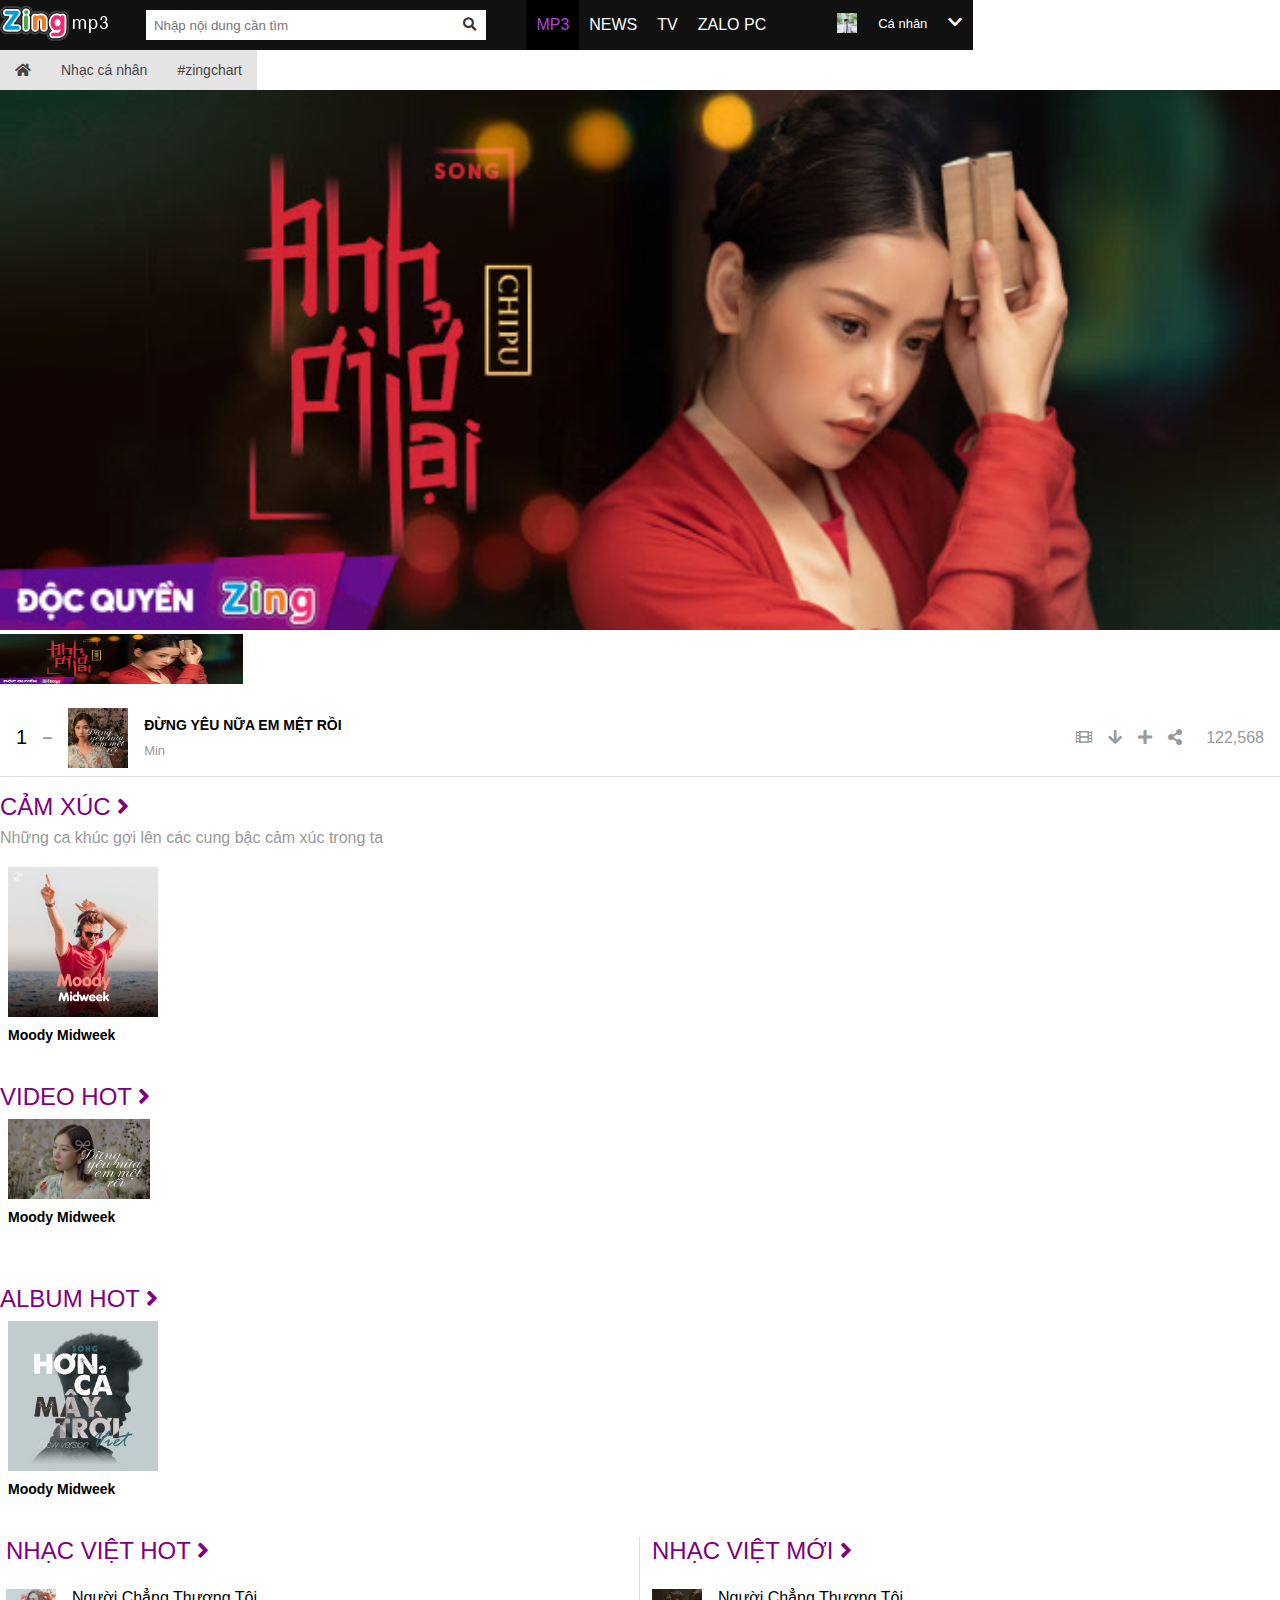
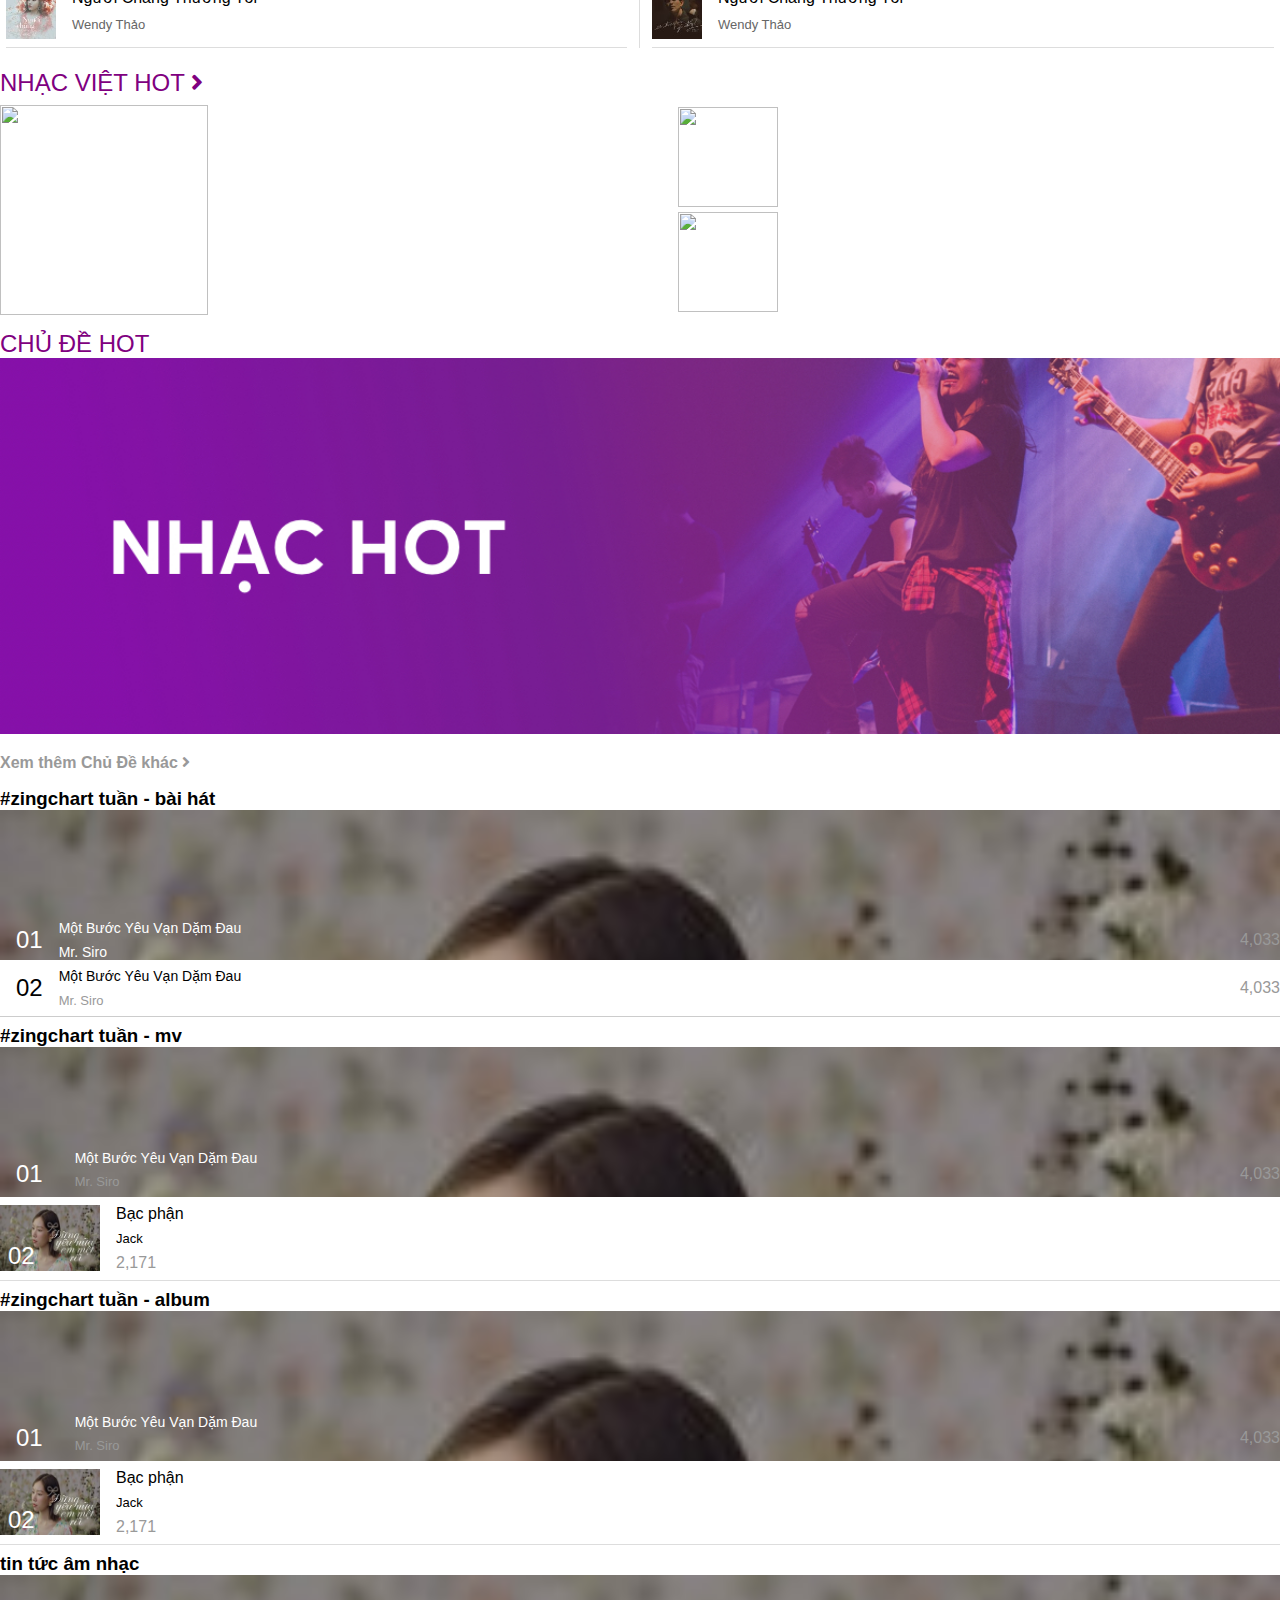
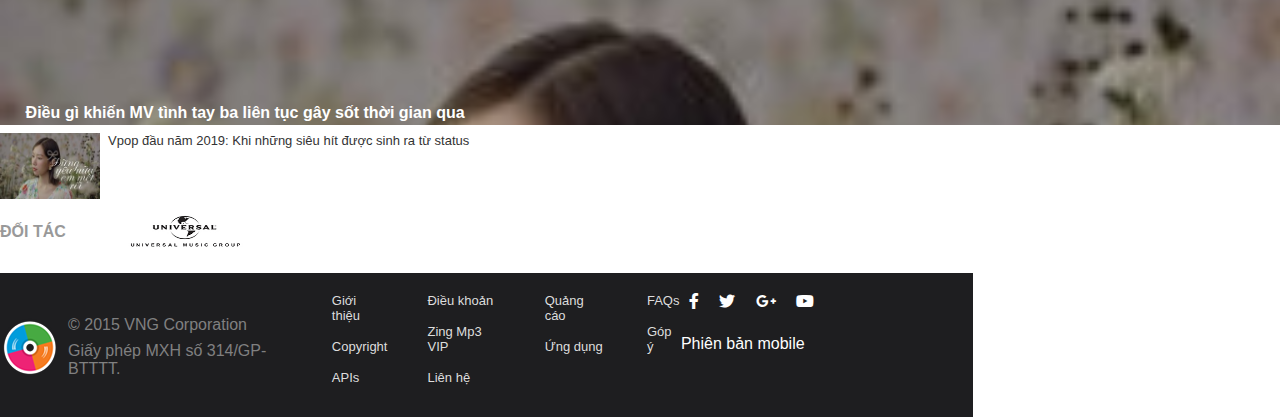
==== commit 83895262: "Modify css selector" ====
--- a/components.html
+++ b/components.html
@@ -18,6 +18,7 @@
 	<link rel="stylesheet" href="css/partner.css">
 	<link rel="stylesheet" href="css/footer.css">
 	<link rel="stylesheet" href="css/style.css">
+	<!-- <link rel="stylesheet" href="css/normalize.css"> -->
 	<link rel="stylesheet" href="https://use.fontawesome.com/releases/v5.8.1/css/all.css" />
 </head>
 <body>
@@ -148,7 +149,7 @@
 	<div class="feel">
 		<a href="#"><h3>Cảm xúc <i class="fas fa-angle-right"></i></h3></a>
 		<p>Những ca khúc gợi lên các cung bậc cảm xúc trong ta</p>
-		<div class="wrapper">
+		<div class="feel-content">
 			<div class="row">
 				<div class="feel-item">
 					<a href="#">
--- a/css/zing-chart.css
+++ b/css/zing-chart.css
@@ -2,78 +2,81 @@
 	margin-bottom: 16px;
 }
 
-.zing-chart .zing-chart-item {
+.zing-chart-item {
 	padding: 8px 0px;
 	display: flex;
-	border-bottom: 1px solid #CCC;
+	border-bottom: 1px solid #DDD;
 }
 
-.zing-chart .zing-chart-item .number {
+.zing-chart-item .number {
 	display: flex;
 	justify-content: center;
 	align-items: center;
 	padding: 0 16px;
-	font-size: 28px;
+	font-size: 20px;
 	font-weight: 400;
 }
 
-.zing-chart .zing-chart-item .number i {
+.zing-chart-item .number i {
 	margin-left: 16px;
 	font-size: 0.5em;
+	color: #999;
 }
 
-.zing-chart .zing-chart-item .info {
+.zing-chart-item .info {
 	display: flex;
 	align-items: center;
 	flex-grow: 1;
 }
 
-.zing-chart .zing-chart-item .info .image {
+.zing-chart-item .image {
 	position: relative;
 	width: 60px;
 	height: 60px;
 }
 
-.zing-chart .zing-chart-item .info .image:hover .overlay{
+.zing-chart-item .image:hover .overlay{
 	opacity: 1;
 }
 
-.zing-chart .zing-chart-item .info .image img {
+.zing-chart-item .image img {
 	width: 100%;
 	height: 100%;
 }
 
-.zing-chart .zing-chart-item .info .song {
+.zing-chart-item .song {
 	padding: 0 16px;
 }
 
-.zing-chart .zing-chart-item .info .song .title {
+.zing-chart-item .title {
 	font-size: 14px;
 	margin-bottom: 8px;
 	text-transform: uppercase;
+	font-weight: 600;
 }
 
-.zing-chart .zing-chart-item .info .song .singer {
+.zing-chart-item .singer a {
 	font-size: 13px;
 	color: #999;
 }
 
-.zing-chart .zing-chart-item .icon {
+.zing-chart-item .icon {
 	display: flex;
 	justify-content: center;
 	align-items: center;
 	color: #CCC;
 }
 
-.zing-chart .zing-chart-item .icon i {
+.zing-chart-item .icon i {
 	margin: 0 8px;
+	color: #999;
 }
 
-.zing-chart .zing-chart-item .info .icon i {
+.zing-chart-item .info .icon i {
 	margin: 0 2px;
 }
 
-.zing-chart .zing-chart-item .view-count {
+.zing-chart-item .view-count {
 	padding: 0 16px;
 	color: #999;
 	display: flex;
--- a/css/feel.css
+++ b/css/feel.css
@@ -1,3 +1,7 @@
+.feel {
+	margin-bottom: 16px;
+}
+
 .feel h3 {
 	color: rgb(128, 0, 128);
 	font-size: 1.5em;
@@ -7,51 +11,54 @@
 }
 
 .feel p {
-	color: ;
+	color: #999;
 	margin: 0 0 20px;
 }
 
-.feel .wrapper {
+.feel-content {
  	display: flex;
  	flex-direction: column;
+
 }
 
-.feel .wrapper .row {
+.feel-content .row {
 	display: flex;
 }
 
-.feel .feel-item {
+.feel-item {
 	width: 180px;
 	display: flex;
 	flex-direction: column;
 	min-height: 200px;
 	padding: 0 8px;
+	flex-basis: 25%;
 }
 
-.feel .feel-item .image {
+.feel-item .image {
 	width: 150px;
 	height: 150px;
 	position: relative;
 	margin-bottom: 10px;
 }
 
-.feel .feel-item .image:hover .overlay{
+.feel-item .image:hover .overlay{
 	opacity: 1;
 }
 
-.feel .feel-item .image img{
+.feel-item .image img{
 	width: 100%;
 	height: 100%;
 }
 
-.feel .feel-item .title {
+.feel-item .title {
 	font-weight: 500;
 	font-size: 14px;
 	text-transform: capitalize;
 	margin-bottom: 8px;
+	font-weight: 600;
 }
 
-.feel .feel-item .singer {
+.feel-item .singer {
 	font-weight: 300;
 	font-size: 13px;
 	color: #999;
--- a/css/hot-video.css
+++ b/css/hot-video.css
@@ -10,52 +10,49 @@
 	margin-bottom: 8px;
 }
 
-.hot-video p {
-	color: ;
-	margin: 0 0 20px;
-}
-
-.hot-video .wrapper {
+.hot-video-content {
  	display: flex;
  	flex-direction: column;
 }
 
-.hot-video .wrapper .row {
+.hot-video-content .row {
 	display: flex;
 }
 
-.hot-video .hot-video-item {
+.hot-video-item {
 	width: 180px;
 	display: flex;
 	flex-direction: column;
 	min-height: 150px;
 	padding: 0 8px;
+	flex-basis: 25%;
 }
 
-.hot-video .hot-video-item .image {
+.hot-video-item .image {
 	width: 142px;
 	height: 80px;
 	position: relative;
 	margin-bottom: 10px;
 }
 
-.hot-video .hot-video-item .image:hover .overlay{
+.hot-video-item .image:hover .overlay{
 	opacity: 1;
 }
 
-.hot-video .hot-video-item .image img{
+.hot-video-item .image img{
 	width: 100%;
 	height: 100%;
 }
 
-.hot-video .hot-video-item .title {
+.hot-video-item .title {
 	font-weight: 500;
 	font-size: 14px;
 	text-transform: capitalize;
 	margin-bottom: 8px;
+	font-weight: 600;
 }
 
-.hot-video .hot-video-item .singer {
+.hot-video-item .singer {
 	font-weight: 300;
 	font-size: 13px;
 	color: #999;
--- a/css/vietnamese-music.css
+++ b/css/vietnamese-music.css
@@ -14,7 +14,7 @@
 .vietnamese-music .left {
 	flex-basis: 50%;
 	padding: 0 12px 0 6px;
-	border-right: 1px solid #CCC;
+	border-right: 1px solid #DDD;
 }
 
 .vietnamese-music .right {
@@ -22,15 +22,9 @@
 	padding: 0 6px 0 12px;
 }
 
-.vietnamese-music .left .item {
+.vietnamese-music .item {
 	display: flex;
-	padding-bottom: 16px;
-	border-bottom: 1px solid #DDD;
-}
-
-.vietnamese-music .right .item {
-	display: flex;
-	padding-bottom: 16px;
+	padding: 8px 0;
 	border-bottom: 1px solid #DDD;
 }
 
@@ -53,13 +47,14 @@
 	padding: 0 16px;
 }
 
-.vietnamese-music .item .info .title {
+.vietnamese-music .item .title {
 	text-transform: capitalize;
 	margin-bottom: 8px;
+	font-weight: 500;
 }
 
-.vietnamese-music .item .info .singer {
+.vietnamese-music .item .singer a {
 	text-transform: capitalize;
 	font-size: 13px;
-	color: #999;
+	color: #666;
 }--- a/css/hot-topic.css
+++ b/css/hot-topic.css
@@ -7,6 +7,7 @@
 
 .hot-topic h4 {
 	color: #999;
+	margin-bottom: 16px;
 }
 
 .hot-topic h4:hover {
--- a/css/weekly-chart-song.css
+++ b/css/weekly-chart-song.css
@@ -3,11 +3,11 @@
 	flex-direction: column;
 }
 
-.weekly-chart-song h3 {
+.weekly-chart-song h4 {
 	color: rgb(128, 0, 128);
-	font-size: 1.5em;
 	font-weight: 300;
 	text-transform: uppercase;
+	margin-bottom: 16px;
 }
 
 .weekly-chart-song .first-item {
@@ -20,8 +20,8 @@
 
 .weekly-chart-song .first-item .item {
 	width: 100%;
+	color: #FFF;
 	position: absolute;
-	color: #FFF;
 	bottom: 0;
 	padding: 0;
 	border-bottom: none;
@@ -43,9 +43,9 @@
 	justify-content: center;
 	align-items: center;
 	display: flex;
-	padding: 16px 0;
-	margin-bottom: 16px;
-	border-bottom: 1px solid #DDD;
+	padding: 8px 0;
+	margin-bottom: 8px;
+	border-bottom: 1px solid #CCC;
 }
 
 .weekly-chart-song .item .number {
@@ -60,11 +60,12 @@
 	flex-grow: 1;
 }
 
-.weekly-chart-song .item .info .title {
+.weekly-chart-song .item .title {
+	font-weight: 500;
 	margin-bottom: 8px;
 }
 
-.weekly-chart-song .item .info .singer {
+.weekly-chart-song .item .singer a {
 	color: #999;
 	font-size: 13px;
 }
--- a/css/weekly-chart-mv.css
+++ b/css/weekly-chart-mv.css
@@ -3,9 +3,9 @@
 	flex-direction: column;
 }
 
-.weekly-chart-mv h3 {
+.weekly-chart-mv h4 {
 	color: rgb(128, 0, 128);
-	font-size: 1.5em;
+	margin-bottom: 8px;
 	font-weight: 300;
 	text-transform: uppercase;
 }
@@ -47,11 +47,16 @@
 	opacity: 1;
 }
 
-.weekly-chart-mv .item .info .title {
-	margin-bottom: 8px;
+.weekly-chart-mv .item {
+	padding: 8px 0;
 }
 
-.weekly-chart-mv .item .info .singer {
+.weekly-chart-mv .item .title {
+	margin-bottom: 8px;
+	font-weight: 500;
+}
+
+.weekly-chart-mv .item .singer {
 	color: #999;
 	font-size: 13px;
 }
@@ -60,11 +65,10 @@
 	color: #999;
 }
 
-
 .weekly-chart-mv .item {
 	display: flex;
-	padding: 15px 10px 15px 0;
-	margin-bottom: 15px;
+	padding: 8px 10px 8px 0;
+	margin-bottom: 8px;
 	border-bottom: 1px solid #DDD;
 }
 
@@ -81,7 +85,7 @@
 .weekly-chart-mv .item .rank {
 	position: absolute;
 	color: #FFF;
-	left: 2%;px;
+	left: 8px;
 	font-size: 24px;
 	bottom: 2%;
 }
@@ -98,6 +102,6 @@
 	padding: 0 16px;
 }
 
-.weekly-chart-mv .item .info .singer {
+.weekly-chart-mv .item .singer {
 	margin-bottom: 8px;
 }--- a/css/music-news.css
+++ b/css/music-news.css
@@ -3,9 +3,9 @@
 	flex-direction: column;
 }
 
-.music-news h3 {
+.music-news h4 {
 	color: rgb(128, 0, 128);
-	font-size: 1.5em;
+	margin-bottom: 8px;
 	font-weight: 300;
 	text-transform: uppercase;
 }
@@ -47,8 +47,8 @@
 }
 
 .music-news .item p {
-	padding: 0 16px;
-	font-size: 14px;
+	padding: 0 8px;
+	font-size: 13px;
 	color: #333;
 }
 
--- a/css/partner.css
+++ b/css/partner.css
@@ -21,7 +21,7 @@
 
 .partner .list-partner .item {
 	width: 10%;
-	height: 46px;
+	height: 50px;
 }
 
 .partner .list-partner .item img {
--- a/css/style.css
+++ b/css/style.css
@@ -51,17 +51,13 @@
 }
 
 .section .content .main-content .main {
-	flex-basis: 70%;
+	flex-basis: 65%;
 	padding: 0 8px;
 }
 
 .section .content .main-content .sidebar {
-	flex-basis: 30%;
+	flex-basis: 35%;
 	padding: 0 8px;
-}
-
-.section .content .partner {
-
 }
 
 .footer {
